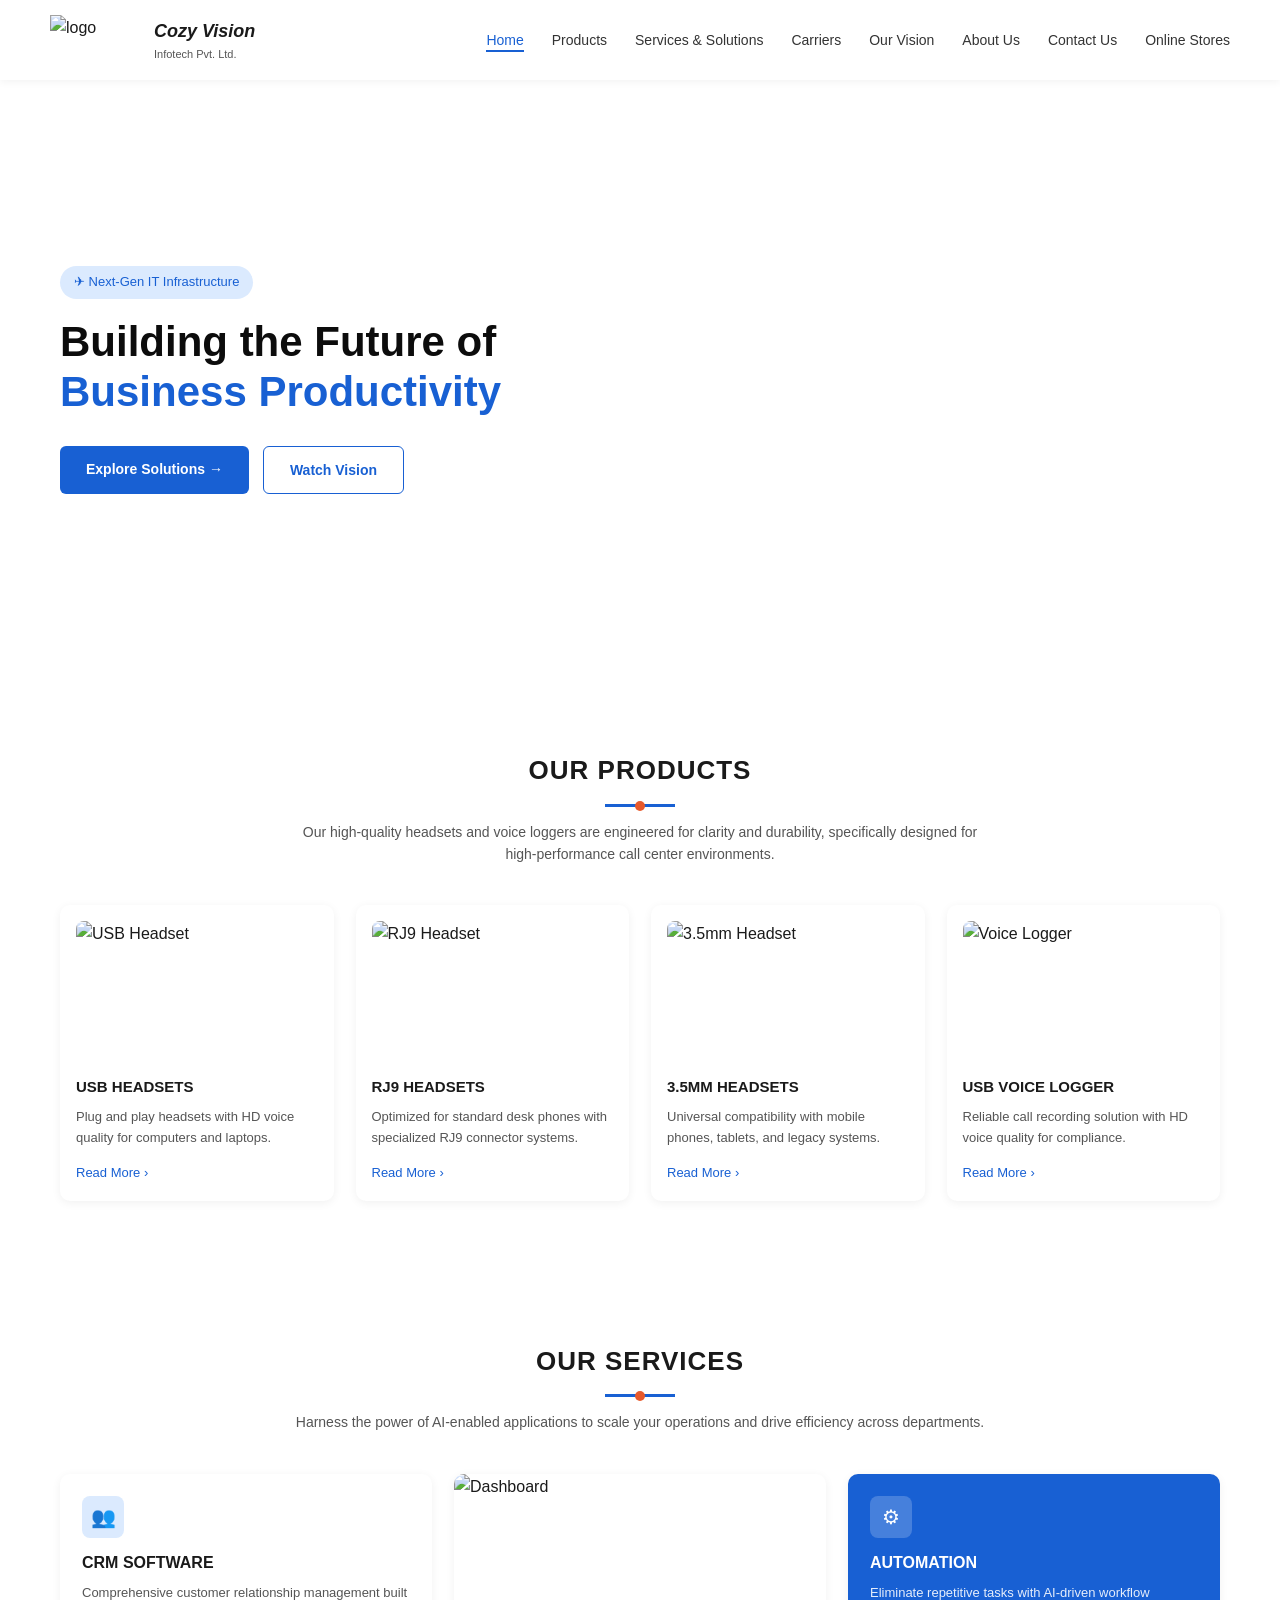
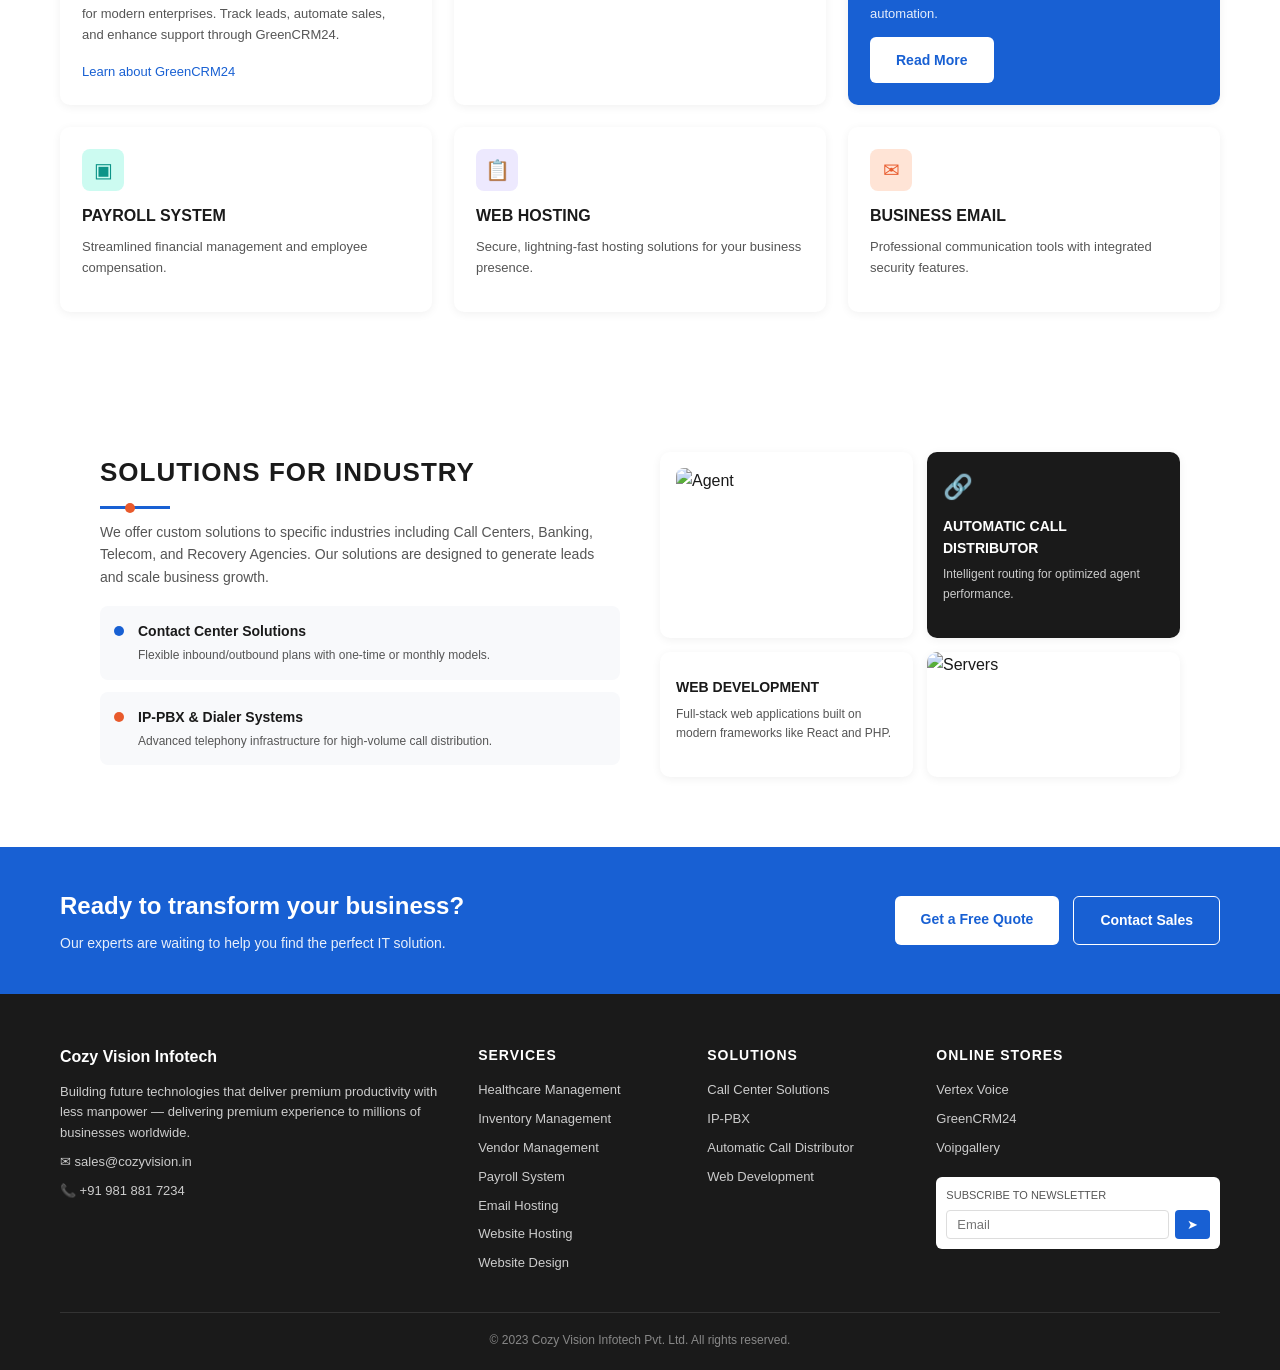
==== index.html @ 3359a0f8 "Initial commit" ====
<!DOCTYPE html>
<html lang="en">
<head>
<meta charset="UTF-8" />
<meta name="viewport" content="width=device-width, initial-scale=1.0" />
<title>Cozy Vision Infotech Pvt. Ltd.</title>
<link rel="stylesheet" href="Cozy Vision.css" />
</head>
<body>

  <!-- ===== NAVBAR ===== -->
  <header class="navbar">
    <div class="logo">
      <span class="logo-icon"> <img src="https://dev-internal.greencrm24.com/ravi/CozyVision/image/Logo.png" alt="logo"></span>
      <div>
        <h1>Cozy Vision</h1>
        <p>Infotech Pvt. Ltd.</p>
      </div>
    </div>
    <nav>
      <ul>
        <li><a href="#" class="active">Home</a></li>
        <li><a href="#products">Products</a></li>
        <li><a href="#services">Services &amp; Solutions</a></li>
        <li><a href="#">Carriers</a></li>
        <li><a href="#">Our Vision</a></li>
        <li><a href="#">About Us</a></li>
        <li><a href="#">Contact Us</a></li>
        <li><a href="#">Online Stores</a></li>
      </ul>
    </nav>
  </header>

  <!-- ===== HERO ===== -->
  <section class="hero">
    <div class="hero-overlay"></div>
    <div class="hero-content">
      <span class="badge">✈ Next-Gen IT Infrastructure</span>
      <h2>Building the Future of <br><span class="highlight">Business Productivity</span></h2>
      <div class="hero-buttons">
        <a href="#" class="btn btn-primary">Explore Solutions →</a>
        <a href="#" class="btn btn-secondary">Watch Vision</a>
      </div>
    </div>
  </section>

  <!-- ===== PRODUCTS ===== -->
  <section class="section" id="products">
    <h3 class="section-title">OUR PRODUCTS </h3>
    <div class="divider"></div>
    <p class="section-desc">
      Our high-quality headsets and voice loggers are engineered for clarity and durability,
      specifically designed for high-performance call center environments.
    </p>

    <div class="card-grid">
      <div class="card">
        <img src="https://dev-internal.greencrm24.com/ravi/CozyVision/image/Headsets.png" alt="USB Headset">
        <h4>USB HEADSETS</h4>
        <p>Plug and play headsets with HD voice quality for computers and laptops.</p>
        <a href="#" class="read-more">Read More ›</a>
      </div>
      <div class="card">
        <img src="https://dev-internal.greencrm24.com/ravi/CozyVision/image/RJ9 Headsets.png" alt="RJ9 Headset">
        <h4>RJ9 HEADSETS</h4>
        <p>Optimized for standard desk phones with specialized RJ9 connector systems.</p>
        <a href="#" class="read-more">Read More ›</a>
      </div>
      <div class="card">
        <img src="https://dev-internal.greencrm24.com/ravi/CozyVision/image/3.5MM Headsets.png" alt="3.5mm Headset">
        <h4>3.5MM HEADSETS</h4>
        <p>Universal compatibility with mobile phones, tablets, and legacy systems.</p>
        <a href="#" class="read-more">Read More ›</a>
      </div>
      <div class="card">
        <img src="https://dev-internal.greencrm24.com/ravi/CozyVision/image/USB Logger.png" alt="Voice Logger">
        <h4>USB VOICE LOGGER</h4>
        <p>Reliable call recording solution with HD voice quality for compliance.</p>
        <a href="#" class="read-more">Read More ›</a>
      </div>
    </div>
  </section>

  <!-- ===== SERVICES ===== -->
  <section class="section" id="services">
    <h3 class="section-title">OUR SERVICES</h3>
    <div class="divider"></div>
    <p class="section-desc">
      Harness the power of AI-enabled applications to scale your operations and drive
      efficiency across departments.
    </p>

    <div class="services-grid">
      <div class="service-card">
        <div class="service-icon blue">👥</div>
        <h4>CRM SOFTWARE</h4>
        <p>Comprehensive customer relationship management built for modern enterprises. Track leads, automate sales, and enhance support through GreenCRM24.</p>
        <a href="#" class="read-more">Learn about GreenCRM24</a>
      </div>

      <div class="service-card image-card">
        <img src="https://dev-internal.greencrm24.com/ravi/CozyVision/image/Vision Analytics Hub.png" width="500px" alt="Dashboard">
      </div>

      <div class="service-card dark">
        <div class="service-icon white">⚙</div>
        <h4>AUTOMATION</h4>
        <p>Eliminate repetitive tasks with AI-driven workflow automation.</p>
        <a href="#" class="btn btn-light">Read More</a>
      </div>

      <div class="service-card">
        <div class="service-icon teal">▣</div>
        <h4>PAYROLL SYSTEM</h4>
        <p>Streamlined financial management and employee compensation.</p>
      </div>

      <div class="service-card">
        <div class="service-icon purple">📋</div>
        <h4>WEB HOSTING</h4>
        <p>Secure, lightning-fast hosting solutions for your business presence.</p>
      </div>

      <div class="service-card">
        <div class="service-icon orange">✉</div>
        <h4>BUSINESS EMAIL</h4>
        <p>Professional communication tools with integrated security features.</p>
      </div>
    </div>
  </section>

  <!-- ===== SOLUTIONS ===== -->
  <section class="section solutions">
    <div class="solutions-left">
      <h3 class="section-title left">SOLUTIONS FOR INDUSTRY</h3>
      <div class="divider left"></div>
      <p>
        We offer custom solutions to specific industries including Call Centers, Banking, Telecom, and Recovery Agencies.
        Our solutions are designed to generate leads and scale business growth.
      </p>
      <div class="solution-item">
        <span class="dot blue"></span>
        <div>
          <h5>Contact Center Solutions</h5>
          <p>Flexible inbound/outbound plans with one-time or monthly models.</p>
        </div>
      </div>
      <div class="solution-item">
        <span class="dot orange"></span>
        <div>
          <h5>IP-PBX &amp; Dialer Systems</h5>
          <p>Advanced telephony infrastructure for high-volume call distribution.</p>
        </div>
      </div>
    </div>

    <div class="solutions-right">
      <div class="solution-card">
        <img src="https://dev-internal.greencrm24.com/ravi/CozyVision/image/Agent.png" alt="Agent">
      </div>
      <div class="solution-card dark-card">
        <div class="icon">🔗</div>
        <h5>AUTOMATIC CALL DISTRIBUTOR</h5>
        <p>Intelligent routing for optimized agent performance.</p>
      </div>
      <div class="solution-card">
        <h5>WEB DEVELOPMENT</h5>
        <p>Full-stack web applications built on modern frameworks like React and PHP.</p>
      </div>
      <div class="solution-card image-only">
        <img src="https://dev-internal.greencrm24.com/ravi/CozyVision/image/Server.png " alt="Servers">
      </div>
    </div>
  </section>

  <!-- ===== CTA ===== -->
  <section class="cta">
    <div>
      <h3>Ready to transform your business?</h3>
      <p>Our experts are waiting to help you find the perfect IT solution.</p>
    </div>
    <div class="cta-buttons">
      <a href="#" class="btn btn-light">Get a Free Quote</a>
      <a href="#" class="btn btn-outline">Contact Sales</a>
    </div>
  </section>

  <!-- ===== FOOTER ===== -->
  <footer>
    <div class="footer-grid">
      <div>
        <h4>Cozy Vision Infotech</h4>
        <p>Building future technologies that deliver premium productivity with less manpower — delivering premium experience to millions of businesses worldwide.</p>
        <p>✉ sales@cozyvision.in</p>
        <p>📞 +91 981 881 7234 </p>
      </div>
      <div>
        <h5>SERVICES</h5>
        <ul>
          <li><a href="#">Healthcare Management</a></li>
          <li><a href="#">Inventory Management</a></li>
          <li><a href="#">Vendor Management</a></li>
          <li><a href="#">Payroll System</a></li>
          <li><a href="#">Email Hosting</a></li>
          <li><a href="#">Website Hosting</a></li>
          <li><a href="#">Website Design</a></li>
        </ul>
      </div>
      <div>
        <h5>SOLUTIONS</h5>
        <ul>
          <li><a href="#">Call Center Solutions</a></li>
          <li><a href="#">IP-PBX</a></li>
          <li><a href="#">Automatic Call Distributor</a></li>
          <li><a href="#">Web Development</a></li>
        </ul>
      </div>
      <div>
        <h5>ONLINE STORES</h5>
        <ul>
          <li><a href="#">Vertex Voice</a></li>
          <li><a href="#">GreenCRM24</a></li>
          <li><a href="#">Voipgallery</a></li>
        </ul>
        <div class="newsletter">
          <p>SUBSCRIBE TO NEWSLETTER</p>
          <form>
            <input type="email" placeholder="Email">
            <button type="submit">➤</button>
          </form>
        </div>
      </div>
    </div>
    <div class="footer-bottom">
      © 2023 Cozy Vision Infotech Pvt. Ltd. All rights reserved.
    </div>
  </footer>

</body>
</html>
---- Cozy Vision.css ----
/* ===== RESET ===== */
* { margin: 0; padding: 0; box-sizing: border-box; font-family: 'Poppins', sans-serif; }
body { background: #fff; color: #1a1a1a; line-height: 1.6; }
a { text-decoration: none; color: inherit; transition: all .3s ease; }
ul { list-style: none; }
img { max-width: 100%; display: block; }

/* ===== NAVBAR ===== */
.navbar {
  display: flex; justify-content: space-between; align-items: center;
  padding: 15px 50px; background: #fff;
  box-shadow: 0 2px 8px rgba(0,0,0,0.05); position: sticky; top: 0; z-index: 100;
}
.logo { display: flex; align-items: center; gap: 4px; }
.logo-icon {margin-left: 0px; width: 100px; height: 50px;}
.logo h1 { font-size: 18px; font-style: italic; color: #1a1a1a; }
.logo p { font-size: 11px; color: #555; }
.navbar nav ul { display: flex; gap: 28px; }
.navbar nav a { font-size: 14px; color: #333; font-weight: 500; position: relative; }
.navbar nav a.active, .navbar nav a:hover { color: #1860d3; }
.navbar nav a::after {
  content: ''; position: absolute; left: 0; bottom: -4px; width: 0; height: 2px;
  background: #1860d3; transition: width .3s ease;
}
.navbar nav a:hover::after, .navbar nav a.active::after { width: 100%; }

/* ===== HERO ===== */
/* ===== HERO ===== */
.hero {
  position: relative;
  height: 600px;
  background-image: url('https://dev-external.greencrm24.com/ravi/CozyVision/image/hero-image.png');
  background-position: center;
  background-size: cover;
  background-repeat: no-repeat;
  display: flex;
  align-items: center;
  padding: 0 60px;
}
.hero-overlay {
  position: absolute; inset: 0;
  background: linear-gradient(90deg, 0%, rgba(255,255,255,0.2) 70%);
}
.hero-content { position: relative; z-index: 2; max-width: 600px; }
.badge {
  display: inline-block; background: #dbeafe; color: #1860d3;
  padding: 6px 14px; border-radius: 20px; font-size: 13px; font-weight: 500; margin-bottom: 18px;
}
.hero h2 { font-size: 42px; font-weight: 700; line-height: 1.2; color: #0c0c0c; }
.highlight { color: #1860d3; }
.hero-buttons { margin-top: 28px; display: flex; gap: 14px; }

/* ===== BUTTONS ===== */
.btn {
  padding: 12px 26px; border-radius: 6px; font-weight: 600; font-size: 14px;
  display: inline-block; cursor: pointer; transition: all .3s ease; border: none;
}
.btn-primary { background: #1860d3; color: #fff; }
.btn-primary:hover { background: #0e4ba8; transform: translateY(-2px); box-shadow: 0 6px 16px rgba(24,96,211,.35); }
.btn-secondary { background: #fff; color: #1860d3; border: 1px solid #1860d3; }
.btn-secondary:hover { background: #1860d3; color: #fff; }
.btn-light { background: #fff; color: #1860d3; }
.btn-light:hover { background: #f1f5ff; transform: translateY(-2px); }
.btn-outline { background: transparent; color: #fff; border: 1px solid #fff; }
.btn-outline:hover { background: #fff; color: #1860d3; }

/* ===== SECTION ===== */
.section { padding: 70px 60px; text-align: center; }
.section-title { font-size: 26px; font-weight: 600; letter-spacing: 1px; color: #1a1a1a; }
.section-title.left { text-align: left; }
.divider {
  width: 70px; height: 3px; background: #1860d3; margin: 12px auto;
  position: relative;
}
.divider.left { margin: 12px 0; }
.divider::after {
  content: ''; position: absolute; width: 10px; height: 10px; background: #e85a2c;
  border-radius: 50%; top: -3px; left: 50%; transform: translateX(-50%);
}
.divider.left::after { left: 30px; }
.section-desc { max-width: 700px; margin: 14px auto 40px; color: #555; font-size: 14px; }

/* ===== PRODUCT CARDS ===== */
.card-grid {
  display: grid; grid-template-columns: repeat(4, 1fr); gap: 22px;
  max-width: 1200px; margin: 0 auto;
}
.card {
  background: #fff; border-radius: 10px; padding: 16px; text-align: left;
  box-shadow: 0 2px 10px rgba(0,0,0,0.06); transition: all .3s ease;
}
.card:hover { transform: translateY(-6px); box-shadow: 24px 24px 24px rgba(0,0,0,0.20); }
.card img { width: 100%; height: 140px; object-fit: cover; border-radius: 8px; margin-bottom: 14px; }
.card h4 { font-size: 15px; margin-bottom: 8px; }
.card p { font-size: 13px; color: #555; margin-bottom: 10px; }
.read-more { color: #1860d3; font-weight: 500; font-size: 13px; }
.read-more:hover { color: #e85a2c; }

/* ===== SERVICES ===== */
.services-grid {
  display: grid; grid-template-columns: repeat(3, 1fr); gap: 22px;
  max-width: 1200px; margin: 0 auto; text-align: left;
}
.service-card {
  background: #fff; border-radius: 10px; padding: 22px;
  box-shadow: 0 2px 10px rgba(0,0,0,0.06); transition: all .3s ease;
}
.service-card:hover { transform: translateY(-5px); box-shadow: 0 10px 22px rgba(0,0,0,0.12); }
.service-card h4 { margin: 12px 0 8px; font-size: 16px; }
.service-card p { font-size: 13px; color: #555; margin-bottom: 12px; }
.service-card.dark { background: #1860d3; color: #fff; }
.service-card.dark p { color: #e5edfb; }
.service-card.image-card { padding: 0; overflow: hidden; }
.service-card.image-card img { width: 100%; height: 100%; object-fit: cover; }
.service-icon {
  width: 42px; height: 42px; border-radius: 8px; display: flex;
  align-items: center; justify-content: center; font-size: 20px; color: #1860d3;
}
.service-icon.blue { background: #dbeafe; }
.service-icon.teal { background: #ccfbf1; color: #0d9488; }
.service-icon.purple { background: #ede9fe; color: #7c3aed; }
.service-icon.orange { background: #ffe4d6; color: #e85a2c; }
.service-icon.white { background: rgba(255,255,255,0.2); color: #fff; }

/* ===== SOLUTIONS ===== */
.solutions {
  display: grid; grid-template-columns: 1fr 1fr; gap: 40px;
  text-align: left; max-width: 1200px; margin: 0 auto;
}
.solutions p { color: #555; font-size: 14px; margin-bottom: 18px; }
.solution-item {
  display: flex; gap: 14px; padding: 14px; background: #f8f9fb;
  border-radius: 8px; margin-bottom: 12px; transition: all .3s ease;
}
.solution-item:hover { background: #eef3fc; transform: translateX(5px); }
.solution-item h5 { font-size: 14px; margin-bottom: 4px; }
.solution-item p { font-size: 12px; margin: 0; }
.dot { width: 10px; height: 10px; border-radius: 50%; margin-top: 6px; flex-shrink: 0; }
.dot.blue { background: #1860d3; }
.dot.orange { background: #e85a2c; }

.solutions-right {
  display: grid; grid-template-columns: 1fr 1fr; gap: 14px;
}
.solution-card {
  background: #fff; border-radius: 10px; padding: 16px;
  box-shadow: 0 2px 10px rgba(0,0,0,0.06); transition: all .3s ease;
}
.solution-card:hover { transform: translateY(-4px); box-shadow: 0 10px 20px rgba(0,0,0,0.12); }
.solution-card img { width: 100%; height: 130px; object-fit: cover; border-radius: 8px; }
.solution-card.image-only { padding: 0; overflow: hidden; }
.solution-card.image-only img { height: 100%; }
.solution-card.dark-card { background: #1a1a1a; color: #fff; }
.solution-card.dark-card p { color: #ccc; font-size: 12px; }
.solution-card h5 { font-size: 14px; margin: 8px 0 6px; }
.solution-card p { font-size: 12px; color: #555; }
.solution-card .icon { font-size: 24px; margin-bottom: 8px; }

/* ===== CTA ===== */
.cta {
  background: #1860d3; color: #fff; padding: 40px 60px;
  display: flex; justify-content: space-between; align-items: center; flex-wrap: wrap; gap: 20px;
}
.cta h3 { font-size: 24px; margin-bottom: 6px; }
.cta p { font-size: 14px; opacity: 0.9; }
.cta-buttons { display: flex; gap: 14px; }

/* ===== FOOTER ===== */
footer { background: #1a1a1a; color: #ccc; padding: 50px 60px 20px; }
.footer-grid {
  display: grid; grid-template-columns: 2fr 1fr 1fr 1.5fr; gap: 40px;
}
.footer-grid h4 { color: #fff; margin-bottom: 12px; }
.footer-grid h5 { color: #fff; margin-bottom: 14px; font-size: 14px; letter-spacing: 1px; }
.footer-grid p { font-size: 13px; margin-bottom: 8px; }
.footer-grid ul li { margin-bottom: 8px; font-size: 13px; }
.footer-grid ul li a:hover { color: #1860d3; padding-left: 4px; }
.newsletter { margin-top: 18px; background: #fff; padding: 10px; border-radius: 6px; }
.newsletter p { font-size: 11px; color: #555; margin-bottom: 6px; }
.newsletter form { display: flex; gap: 6px; }
.newsletter input {
  flex: 1; border: 1px solid #ddd; border-radius: 4px; padding: 6px 10px; font-size: 13px; outline: none;
}
.newsletter button {
  background: #1860d3; color: #fff; border: none; padding: 6px 12px;
  border-radius: 4px; cursor: pointer; transition: all .3s ease;
}
.newsletter button:hover { background: #0e4ba8; }
.footer-bottom {
  text-align: center; border-top: 1px solid #333; margin-top: 30px;
  padding-top: 18px; font-size: 12px; color: #888;
}

/* ===== RESPONSIVE ===== */
@media (max-width: 992px) {
  .card-grid { grid-template-columns: repeat(2, 1fr); }
  .services-grid { grid-template-columns: repeat(2, 1fr); }
  .solutions { grid-template-columns: 1fr; }
  .footer-grid { grid-template-columns: 1fr 1fr; }
  .navbar { flex-direction: column; gap: 14px; }
  .navbar nav ul { flex-wrap: wrap; justify-content: center; gap: 16px; }
}
@media (max-width: 600px) {
  .card-grid, .services-grid, .footer-grid { grid-template-columns: 1fr; }
  .hero h2 { font-size: 28px; }
  .section { padding: 50px 20px; }
  .navbar, .cta, footer { padding-left: 20px; padding-right: 20px; }
}
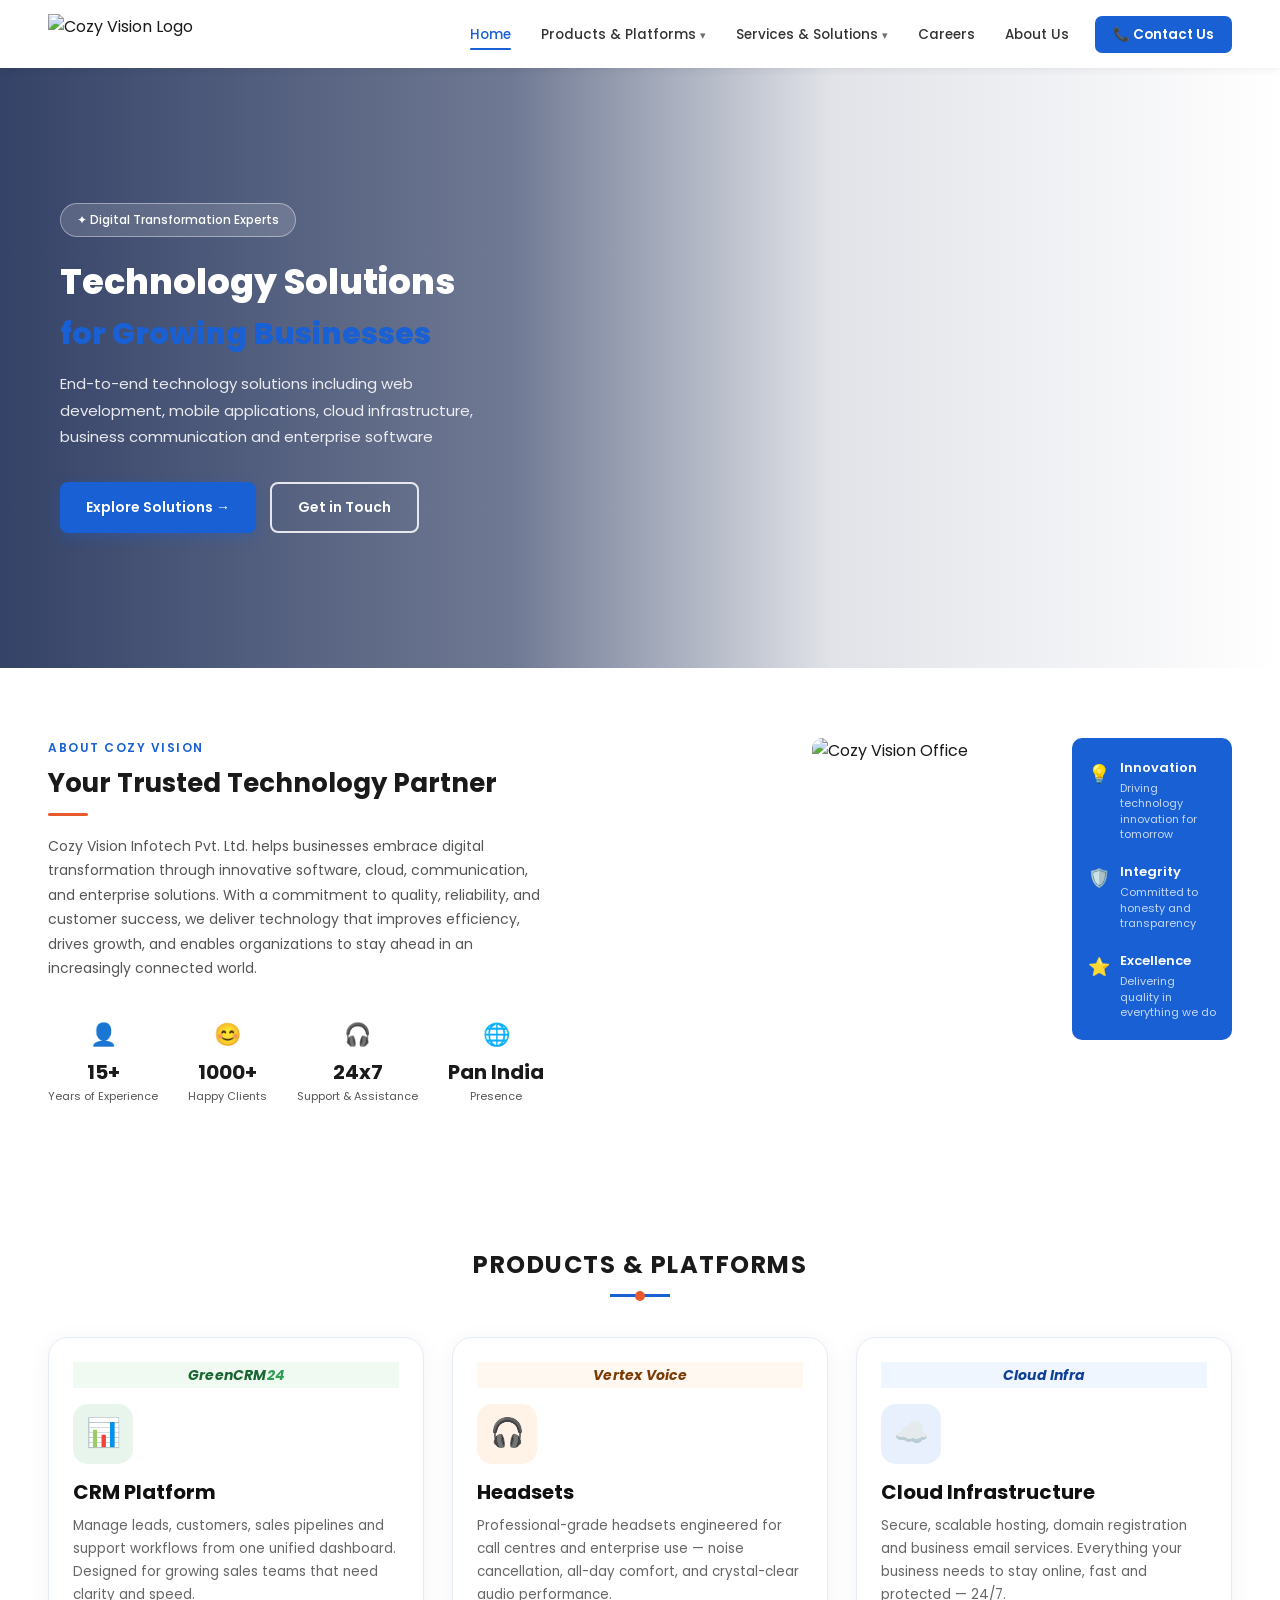
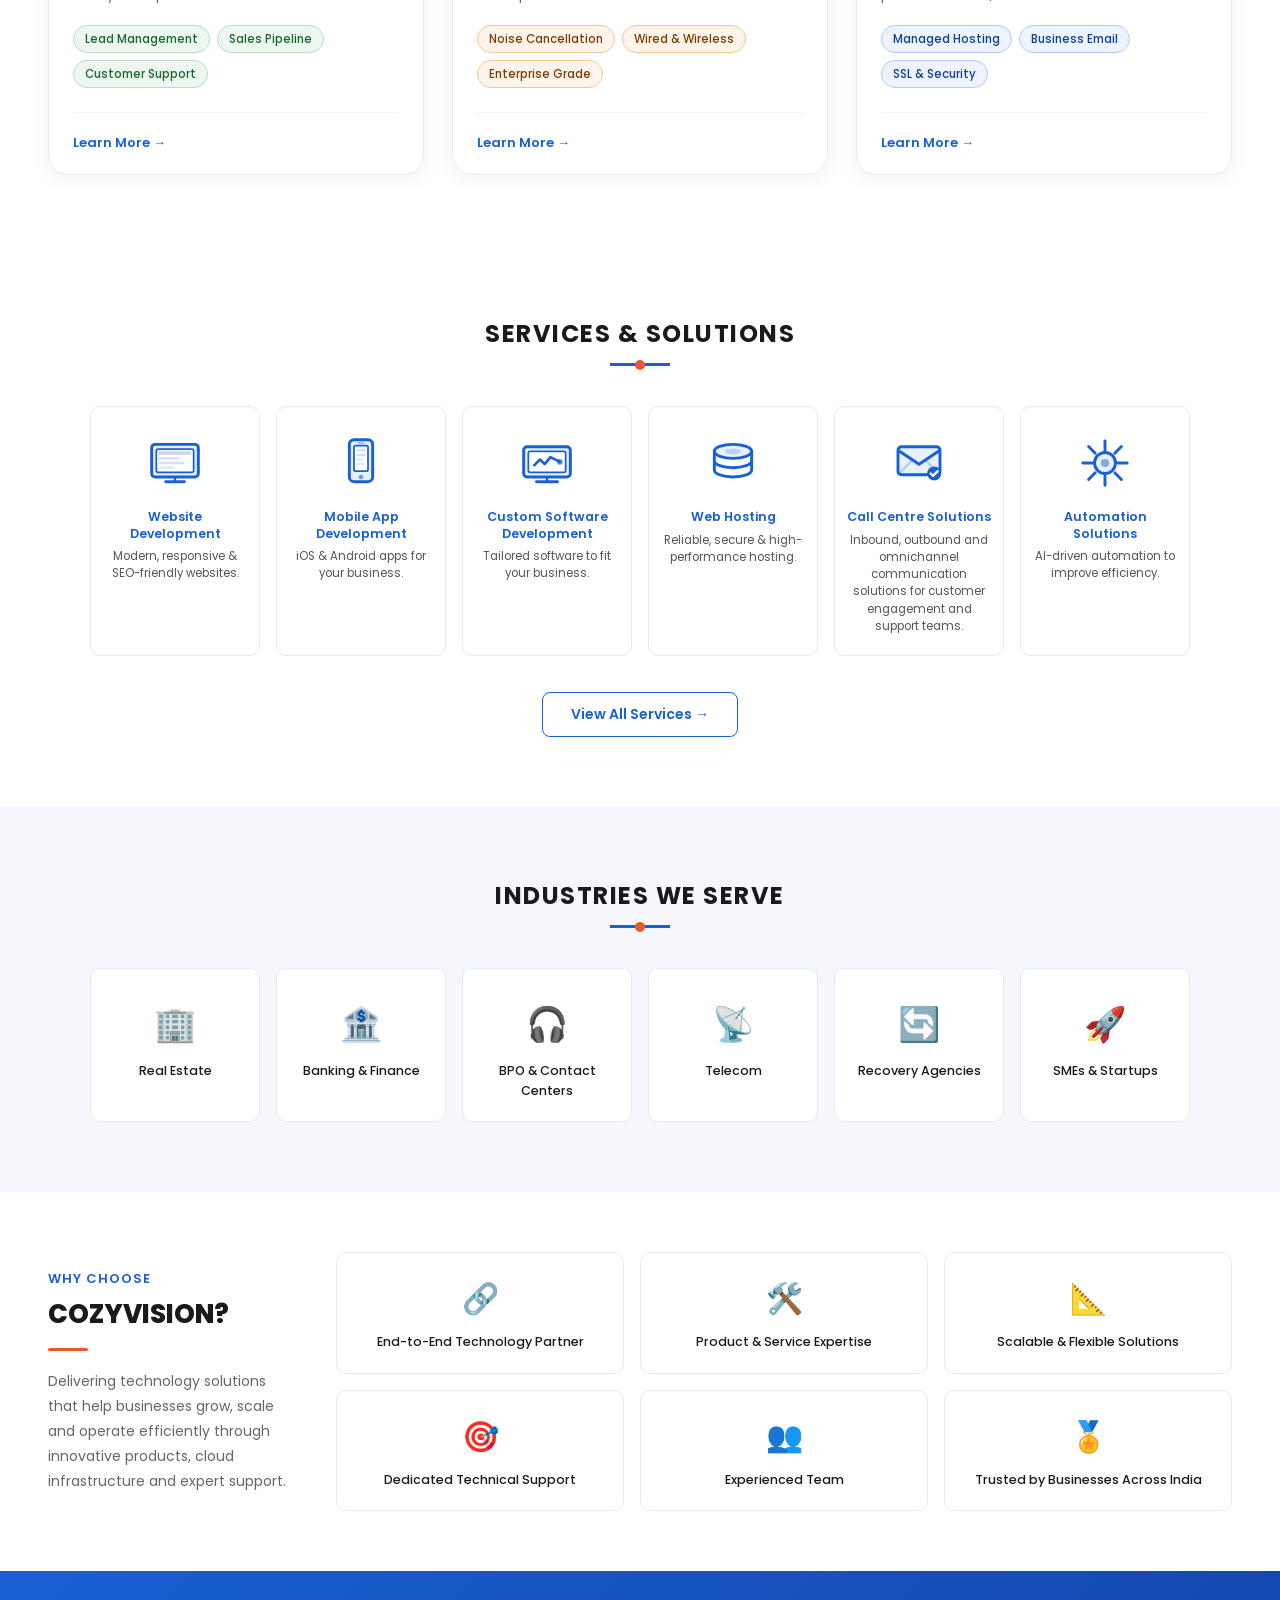
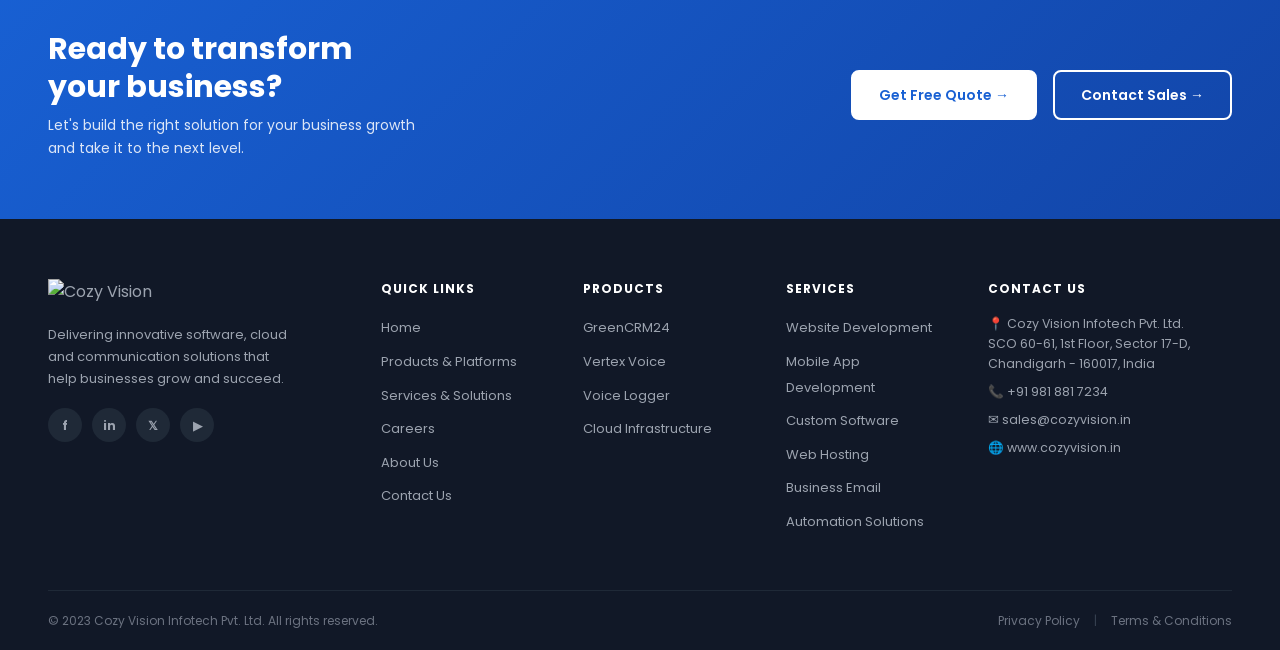
==== commit 54fc7cf1: "new changes" ====
--- a/index.html
+++ b/index.html
@@ -1,240 +1,459 @@
 <!DOCTYPE html>
 <html lang="en">
+
 <head>
-<meta charset="UTF-8" />
-<meta name="viewport" content="width=device-width, initial-scale=1.0" />
-<title>Cozy Vision Infotech Pvt. Ltd.</title>
-<link rel="stylesheet" href="Cozy Vision.css" />
+  <meta charset="UTF-8" />
+  <meta name="viewport" content="width=device-width, initial-scale=1.0" />
+  <title>Cozy Vision Infotech Pvt. Ltd.</title>
+  <link rel="preconnect" href="https://fonts.googleapis.com">
+  <link rel="preconnect" href="https://fonts.gstatic.com" crossorigin>
+  <link href="https://fonts.googleapis.com/css2?family=Poppins:wght@400;500;600;700;800&display=swap" rel="stylesheet">
+  <link rel="stylesheet" href="style.css" />
 </head>
+
 <body>
 
   <!-- ===== NAVBAR ===== -->
   <header class="navbar">
+    <input type="checkbox" id="nav-toggle" class="nav-toggle" />
     <div class="logo">
-      <span class="logo-icon"> <img src="https://dev-internal.greencrm24.com/ravi/CozyVision/image/Logo.png" alt="logo"></span>
-      <div>
-        <h1>Cozy Vision</h1>
-        <p>Infotech Pvt. Ltd.</p>
-      </div>
-    </div>
-    <nav>
+      <a href="index.html">
+        <img src="https://dev-external.greencrm24.com/ravi/CozyVision/image/cozy_logo.webp" alt="Cozy Vision Logo">
+      </a>
+    </div>
+    <label for="nav-toggle" class="hamburger" aria-label="Toggle menu">
+      <span></span><span></span><span></span>
+    </label>
+    <nav class="nav-menu">
+      <label for="nav-toggle" class="close-menu">&times;</label>
       <ul>
-        <li><a href="#" class="active">Home</a></li>
-        <li><a href="#products">Products</a></li>
-        <li><a href="#services">Services &amp; Solutions</a></li>
-        <li><a href="#">Carriers</a></li>
-        <li><a href="#">Our Vision</a></li>
-        <li><a href="#">About Us</a></li>
-        <li><a href="#">Contact Us</a></li>
-        <li><a href="#">Online Stores</a></li>
+        <li><a href="index.html" class="active">Home</a></li>
+        <li><a href="Product.html">Products &amp; Platforms <span class="nav-arrow">▾</span></a></li>
+        <li><a href="services.html">Services &amp; Solutions <span class="nav-arrow">▾</span></a></li>
+        <li><a href="Career.html">Careers</a></li>
+        <li><a href="Aboutus.html">About Us</a></li>
+        <li><a href="contact.html" class="nav-contact-btn">📞 Contact Us</a></li>
       </ul>
     </nav>
   </header>
 
   <!-- ===== HERO ===== -->
   <section class="hero">
-    <div class="hero-overlay"></div>
     <div class="hero-content">
-      <span class="badge">✈ Next-Gen IT Infrastructure</span>
-      <h2>Building the Future of <br><span class="highlight">Business Productivity</span></h2>
+      <div class="badge">✦ Digital Transformation Experts</div>
+      <h1>
+        <span class="ravi">Technology Solutions</span><br>
+        <span class="highlight">for Growing Businesses</span>
+      </h1>
+      <p class="hero-desc">End-to-end technology solutions including web development, mobile applications, cloud
+        infrastructure, business communication and enterprise software</p>
       <div class="hero-buttons">
         <a href="#" class="btn btn-primary">Explore Solutions →</a>
-        <a href="#" class="btn btn-secondary">Watch Vision</a>
-      </div>
-    </div>
-  </section>
-
-  <!-- ===== PRODUCTS ===== -->
+        <a href="contact.html" class="btn btn-watch">Get in Touch</a>
+      </div>
+    </div>
+  </section>
+
+  <!-- ===== ABOUT ===== -->
+  <section class="about-section">
+    <div class="about-left">
+      <p class="about-eyebrow">ABOUT COZY VISION</p>
+      <h2 class="about-heading">Your Trusted Technology Partner</h2>
+      <div class="about-divider"></div>
+      <p class="about-desc">Cozy Vision Infotech Pvt. Ltd. helps businesses embrace digital transformation through
+        innovative software, cloud, communication, and enterprise solutions. With a commitment to quality, reliability,
+        and customer success, we deliver technology that improves efficiency, drives growth, and enables organizations
+        to stay ahead in an increasingly connected world.</p>
+      <div class="stats-row">
+        <div class="stat-item">
+          <div class="stat-icon">👤</div>
+          <div class="stat-num">15+</div>
+          <div class="stat-label">Years of Experience</div>
+        </div>
+        <div class="stat-item">
+          <div class="stat-icon">😊</div>
+          <div class="stat-num">1000+</div>
+          <div class="stat-label">Happy Clients</div>
+        </div>
+        <div class="stat-item">
+          <div class="stat-icon">🎧</div>
+          <div class="stat-num">24x7</div>
+          <div class="stat-label">Support &amp; Assistance</div>
+        </div>
+        <div class="stat-item">
+          <div class="stat-icon">🌐</div>
+          <div class="stat-num">Pan India</div>
+          <div class="stat-label">Presence</div>
+        </div>
+      </div>
+    </div>
+    <div class="about-right">
+      <div class="about-img-wrap">
+        <img src="https://dev-external.greencrm24.com/ravi/CozyVision/image/Indexabout.png" alt="Cozy Vision Office">
+      </div>
+      <div class="about-values">
+        <div class="value-item">
+          <div class="value-icon">💡</div>
+          <div>
+            <h5>Innovation</h5>
+            <p>Driving technology innovation for tomorrow</p>
+          </div>
+        </div>
+        <div class="value-item">
+          <div class="value-icon">🛡️</div>
+          <div>
+            <h5>Integrity</h5>
+            <p>Committed to honesty and transparency</p>
+          </div>
+        </div>
+        <div class="value-item">
+          <div class="value-icon">⭐</div>
+          <div>
+            <h5>Excellence</h5>
+            <p>Delivering quality in everything we do</p>
+          </div>
+        </div>
+      </div>
+    </div>
+  </section>
+
+  <!-- ===== PRODUCTS & PLATFORMS ===== -->
   <section class="section" id="products">
-    <h3 class="section-title">OUR PRODUCTS </h3>
+    <h2 class="section-title">PRODUCTS &amp; PLATFORMS</h2>
     <div class="divider"></div>
-    <p class="section-desc">
-      Our high-quality headsets and voice loggers are engineered for clarity and durability,
-      specifically designed for high-performance call center environments.
-    </p>
-
-    <div class="card-grid">
-      <div class="card">
-        <img src="https://dev-internal.greencrm24.com/ravi/CozyVision/image/Headsets.png" alt="USB Headset">
-        <h4>USB HEADSETS</h4>
-        <p>Plug and play headsets with HD voice quality for computers and laptops.</p>
-        <a href="#" class="read-more">Read More ›</a>
-      </div>
-      <div class="card">
-        <img src="https://dev-internal.greencrm24.com/ravi/CozyVision/image/RJ9 Headsets.png" alt="RJ9 Headset">
-        <h4>RJ9 HEADSETS</h4>
-        <p>Optimized for standard desk phones with specialized RJ9 connector systems.</p>
-        <a href="#" class="read-more">Read More ›</a>
-      </div>
-      <div class="card">
-        <img src="https://dev-internal.greencrm24.com/ravi/CozyVision/image/3.5MM Headsets.png" alt="3.5mm Headset">
-        <h4>3.5MM HEADSETS</h4>
-        <p>Universal compatibility with mobile phones, tablets, and legacy systems.</p>
-        <a href="#" class="read-more">Read More ›</a>
-      </div>
-      <div class="card">
-        <img src="https://dev-internal.greencrm24.com/ravi/CozyVision/image/USB Logger.png" alt="Voice Logger">
-        <h4>USB VOICE LOGGER</h4>
-        <p>Reliable call recording solution with HD voice quality for compliance.</p>
-        <a href="#" class="read-more">Read More ›</a>
-      </div>
-    </div>
-  </section>
-
-  <!-- ===== SERVICES ===== -->
-  <section class="section" id="services">
-    <h3 class="section-title">OUR SERVICES</h3>
+    <div class="products-grid">
+
+      <!-- GreenCRM24 -->
+      <div class="product-card card-crm">
+        <div class="product-brand green-crm">
+          <span class="brand-dot"></span>
+          <span class="brand-name">Green<span>CRM</span><em>24</em></span>
+        </div>
+        <div class="product-icon-wrap">📊</div>
+        <h4>CRM Platform</h4>
+        <p>Manage leads, customers, sales pipelines and support workflows from one unified dashboard. Designed for
+          growing sales teams that need clarity and speed.</p>
+        <div class="product-tags">
+          <span class="product-tag">Lead Management</span>
+          <span class="product-tag">Sales Pipeline</span>
+          <span class="product-tag">Customer Support</span>
+        </div>
+        <div class="product-card-divider"></div>
+        <a href="#" class="learn-more">Learn More →</a>
+      </div>
+
+      <!-- Vertex Voice -->
+      <div class="product-card card-voice">
+        <div class="product-brand vertex-voice">
+          <span class="brand-dot"></span>
+          <span class="brand-name"><span>Vertex</span> Voice</span>
+        </div>
+        <div class="product-icon-wrap">🎧</div>
+        <h4>Headsets</h4>
+        <p>Professional-grade headsets engineered for call centres and enterprise use — noise cancellation, all-day
+          comfort, and crystal-clear audio performance.</p>
+        <div class="product-tags">
+          <span class="product-tag">Noise Cancellation</span>
+          <span class="product-tag">Wired &amp; Wireless</span>
+          <span class="product-tag">Enterprise Grade</span>
+        </div>
+        <div class="product-card-divider"></div>
+        <a href="#" class="learn-more">Learn More →</a>
+      </div>
+
+      <!-- Cloud Infra -->
+      <div class="product-card card-cloud">
+        <div class="product-brand cloud-infra">
+          <span class="brand-dot"></span>
+          <span class="brand-name"><span>Cloud</span> Infra</span>
+        </div>
+        <div class="product-icon-wrap">☁️</div>
+        <h4>Cloud Infrastructure</h4>
+        <p>Secure, scalable hosting, domain registration and business email services. Everything your business needs to
+          stay online, fast and protected — 24/7.</p>
+        <div class="product-tags">
+          <span class="product-tag">Managed Hosting</span>
+          <span class="product-tag">Business Email</span>
+          <span class="product-tag">SSL &amp; Security</span>
+        </div>
+        <div class="product-card-divider"></div>
+        <a href="#" class="learn-more">Learn More →</a>
+      </div>
+
+    </div>
+  </section>
+
+  <!-- ===== SERVICES & SOLUTIONS ===== -->
+  <section class="section services-section" id="services">
+    <h2 class="section-title">SERVICES &amp; SOLUTIONS</h2>
     <div class="divider"></div>
-    <p class="section-desc">
-      Harness the power of AI-enabled applications to scale your operations and drive
-      efficiency across departments.
-    </p>
-
-    <div class="services-grid">
-      <div class="service-card">
-        <div class="service-icon blue">👥</div>
-        <h4>CRM SOFTWARE</h4>
-        <p>Comprehensive customer relationship management built for modern enterprises. Track leads, automate sales, and enhance support through GreenCRM24.</p>
-        <a href="#" class="read-more">Learn about GreenCRM24</a>
-      </div>
-
-      <div class="service-card image-card">
-        <img src="https://dev-internal.greencrm24.com/ravi/CozyVision/image/Vision Analytics Hub.png" width="500px" alt="Dashboard">
-      </div>
-
-      <div class="service-card dark">
-        <div class="service-icon white">⚙</div>
-        <h4>AUTOMATION</h4>
-        <p>Eliminate repetitive tasks with AI-driven workflow automation.</p>
-        <a href="#" class="btn btn-light">Read More</a>
-      </div>
-
-      <div class="service-card">
-        <div class="service-icon teal">▣</div>
-        <h4>PAYROLL SYSTEM</h4>
-        <p>Streamlined financial management and employee compensation.</p>
-      </div>
-
-      <div class="service-card">
-        <div class="service-icon purple">📋</div>
-        <h4>WEB HOSTING</h4>
-        <p>Secure, lightning-fast hosting solutions for your business presence.</p>
-      </div>
-
-      <div class="service-card">
-        <div class="service-icon orange">✉</div>
-        <h4>BUSINESS EMAIL</h4>
-        <p>Professional communication tools with integrated security features.</p>
-      </div>
-    </div>
-  </section>
-
-  <!-- ===== SOLUTIONS ===== -->
-  <section class="section solutions">
-    <div class="solutions-left">
-      <h3 class="section-title left">SOLUTIONS FOR INDUSTRY</h3>
-      <div class="divider left"></div>
-      <p>
-        We offer custom solutions to specific industries including Call Centers, Banking, Telecom, and Recovery Agencies.
-        Our solutions are designed to generate leads and scale business growth.
+    <div class="services-icon-grid">
+
+      <div class="svc-item">
+        <div class="svc-icon">
+          <svg viewBox="0 0 48 48" fill="none" xmlns="http://www.w3.org/2000/svg">
+            <rect x="4" y="8" width="40" height="28" rx="3" stroke="#1860d3" stroke-width="2.5" fill="#e8f0fd" />
+            <rect x="8" y="12" width="32" height="20" rx="1.5" fill="#fff" stroke="#1860d3" stroke-width="1.5" />
+            <line x1="16" y1="40" x2="32" y2="40" stroke="#1860d3" stroke-width="2.5" stroke-linecap="round" />
+            <line x1="24" y1="36" x2="24" y2="40" stroke="#1860d3" stroke-width="2" />
+            <rect x="10" y="14" width="28" height="3" rx="1" fill="#1860d3" opacity="0.25" />
+            <rect x="10" y="19" width="18" height="2" rx="1" fill="#1860d3" opacity="0.2" />
+            <rect x="10" y="23" width="22" height="2" rx="1" fill="#1860d3" opacity="0.2" />
+            <rect x="10" y="27" width="14" height="2" rx="1" fill="#1860d3" opacity="0.15" />
+          </svg>
+        </div>
+        <h5>Website Development</h5>
+        <p>Modern, responsive &amp; SEO-friendly websites.</p>
+      </div>
+
+      <div class="svc-item">
+        <div class="svc-icon">
+          <svg viewBox="0 0 48 48" fill="none" xmlns="http://www.w3.org/2000/svg">
+            <rect x="14" y="4" width="20" height="36" rx="4" stroke="#1860d3" stroke-width="2.5" fill="#e8f0fd" />
+            <rect x="18" y="9" width="12" height="22" rx="1.5" fill="#fff" stroke="#1860d3" stroke-width="1.5" />
+            <circle cx="24" cy="36" r="2" fill="#1860d3" opacity="0.6" />
+            <rect x="21" y="6" width="6" height="1.5" rx="0.75" fill="#1860d3" opacity="0.35" />
+            <rect x="20" y="12" width="8" height="2" rx="1" fill="#1860d3" opacity="0.2" />
+            <rect x="20" y="16" width="8" height="2" rx="1" fill="#1860d3" opacity="0.2" />
+            <rect x="20" y="20" width="5" height="2" rx="1" fill="#1860d3" opacity="0.15" />
+            <rect x="20" y="24" width="7" height="2" rx="1" fill="#1860d3" opacity="0.15" />
+          </svg>
+        </div>
+        <h5>Mobile App Development</h5>
+        <p>iOS &amp; Android apps for your business.</p>
+      </div>
+
+      <div class="svc-item">
+        <div class="svc-icon">
+          <svg viewBox="0 0 48 48" fill="none" xmlns="http://www.w3.org/2000/svg">
+            <rect x="4" y="10" width="40" height="26" rx="3" stroke="#1860d3" stroke-width="2.5" fill="#e8f0fd" />
+            <rect x="8" y="14" width="32" height="18" rx="1.5" fill="#fff" stroke="#1860d3" stroke-width="1.5" />
+            <polyline points="13,26 18,21 22,25 27,19 35,23" stroke="#1860d3" stroke-width="2.2" stroke-linecap="round"
+              stroke-linejoin="round" fill="none" />
+            <circle cx="35" cy="23" r="2.5" fill="#1860d3" opacity="0.7" />
+            <line x1="15" y1="40" x2="33" y2="40" stroke="#1860d3" stroke-width="2.5" stroke-linecap="round" />
+            <line x1="24" y1="36" x2="24" y2="40" stroke="#1860d3" stroke-width="2" />
+          </svg>
+        </div>
+        <h5>Custom Software Development</h5>
+        <p>Tailored software to fit your business.</p>
+      </div>
+
+      <div class="svc-item">
+        <div class="svc-icon">
+          <svg viewBox="0 0 48 48" fill="none" xmlns="http://www.w3.org/2000/svg">
+            <ellipse cx="24" cy="14" rx="16" ry="6" stroke="#1860d3" stroke-width="2.5" fill="#e8f0fd" />
+            <path d="M8 14v8c0 3.314 7.163 6 16 6s16-2.686 16-6v-8" stroke="#1860d3" stroke-width="2.5" fill="none" />
+            <path d="M8 22v8c0 3.314 7.163 6 16 6s16-2.686 16-6v-8" stroke="#1860d3" stroke-width="2.5" fill="none" />
+            <ellipse cx="24" cy="14" rx="7" ry="2.5" fill="#1860d3" opacity="0.2" />
+          </svg>
+        </div>
+        <h5>Web Hosting</h5>
+        <p>Reliable, secure &amp; high-performance hosting.</p>
+      </div>
+
+      <div class="svc-item">
+        <div class="svc-icon">
+          <svg viewBox="0 0 48 48" fill="none" xmlns="http://www.w3.org/2000/svg">
+            <rect x="6" y="10" width="36" height="24" rx="3" stroke="#1860d3" stroke-width="2.5" fill="#e8f0fd" />
+            <polyline points="6,13 24,25 42,13" stroke="#1860d3" stroke-width="2.5" stroke-linejoin="round"
+              fill="none" />
+            <line x1="6" y1="34" x2="18" y2="22" stroke="#1860d3" stroke-width="1.5" opacity="0.3" />
+            <line x1="42" y1="34" x2="30" y2="22" stroke="#1860d3" stroke-width="1.5" opacity="0.3" />
+            <circle cx="37" cy="33" r="6" fill="#1860d3" />
+            <path d="M34 33l2 2 4-4" stroke="#fff" stroke-width="2" stroke-linecap="round" stroke-linejoin="round" />
+          </svg>
+        </div>
+        <h5>Call Centre Solutions</h5>
+        <p>Inbound, outbound and omnichannel communication solutions for customer engagement and support teams.</p>
+      </div>
+
+      <div class="svc-item">
+        <div class="svc-icon">
+          <svg viewBox="0 0 48 48" fill="none" xmlns="http://www.w3.org/2000/svg">
+            <circle cx="24" cy="24" r="9" stroke="#1860d3" stroke-width="2.5" fill="#e8f0fd" />
+            <circle cx="24" cy="24" r="3.5" fill="#1860d3" opacity="0.5" />
+            <line x1="24" y1="5" x2="24" y2="13" stroke="#1860d3" stroke-width="2.5" stroke-linecap="round" />
+            <line x1="24" y1="35" x2="24" y2="43" stroke="#1860d3" stroke-width="2.5" stroke-linecap="round" />
+            <line x1="5" y1="24" x2="13" y2="24" stroke="#1860d3" stroke-width="2.5" stroke-linecap="round" />
+            <line x1="35" y1="24" x2="43" y2="24" stroke="#1860d3" stroke-width="2.5" stroke-linecap="round" />
+            <line x1="9.93" y1="9.93" x2="15.61" y2="15.61" stroke="#1860d3" stroke-width="2.5"
+              stroke-linecap="round" />
+            <line x1="32.39" y1="32.39" x2="38.07" y2="38.07" stroke="#1860d3" stroke-width="2.5"
+              stroke-linecap="round" />
+            <line x1="38.07" y1="9.93" x2="32.39" y2="15.61" stroke="#1860d3" stroke-width="2.5"
+              stroke-linecap="round" />
+            <line x1="15.61" y1="32.39" x2="9.93" y2="38.07" stroke="#1860d3" stroke-width="2.5"
+              stroke-linecap="round" />
+          </svg>
+        </div>
+        <h5>Automation Solutions</h5>
+        <p>AI-driven automation to improve efficiency.</p>
+      </div>
+
+    </div>
+    <div style="text-align:center;margin-top:36px;">
+      <a href="services.html" class="btn btn-view-all">View All Services →</a>
+    </div>
+  </section>
+
+  <!-- ===== INDUSTRIES ===== -->
+  <section class="section industries-section">
+    <h2 class="section-title">INDUSTRIES WE SERVE</h2>
+    <div class="divider"></div>
+    <div class="industries-grid">
+      <div class="industry-item">
+        <div class="industry-icon">🏢</div>
+        <p>Real Estate</p>
+      </div>
+      <div class="industry-item">
+        <div class="industry-icon">🏦</div>
+        <p>Banking &amp; Finance</p>
+      </div>
+      <div class="industry-item">
+        <div class="industry-icon">🎧</div>
+        <p>BPO &amp; Contact Centers</p>
+      </div>
+      <div class="industry-item">
+        <div class="industry-icon">📡</div>
+        <p>Telecom</p>
+      </div>
+      <div class="industry-item">
+        <div class="industry-icon">🔄</div>
+        <p>Recovery Agencies</p>
+      </div>
+      <div class="industry-item">
+        <div class="industry-icon">🚀</div>
+        <p>SMEs &amp; Startups</p>
+      </div>
+    </div>
+  </section>
+
+  <!-- ===== WHY CHOOSE ===== -->
+
+  <section class="why-section">
+    <div class="why-left">
+      <p class="why-eyebrow">WHY CHOOSE</p>
+      <h2 class="why-heading">COZYVISION?</h2>
+      <div class="why-divider"></div>
+
+      <p class="why-text">
+        Delivering technology solutions that help businesses grow,
+        scale and operate efficiently through innovative products,
+        cloud infrastructure and expert support.
       </p>
-      <div class="solution-item">
-        <span class="dot blue"></span>
-        <div>
-          <h5>Contact Center Solutions</h5>
-          <p>Flexible inbound/outbound plans with one-time or monthly models.</p>
-        </div>
-      </div>
-      <div class="solution-item">
-        <span class="dot orange"></span>
-        <div>
-          <h5>IP-PBX &amp; Dialer Systems</h5>
-          <p>Advanced telephony infrastructure for high-volume call distribution.</p>
-        </div>
-      </div>
-    </div>
-
-    <div class="solutions-right">
-      <div class="solution-card">
-        <img src="https://dev-internal.greencrm24.com/ravi/CozyVision/image/Agent.png" alt="Agent">
-      </div>
-      <div class="solution-card dark-card">
-        <div class="icon">🔗</div>
-        <h5>AUTOMATIC CALL DISTRIBUTOR</h5>
-        <p>Intelligent routing for optimized agent performance.</p>
-      </div>
-      <div class="solution-card">
-        <h5>WEB DEVELOPMENT</h5>
-        <p>Full-stack web applications built on modern frameworks like React and PHP.</p>
-      </div>
-      <div class="solution-card image-only">
-        <img src="https://dev-internal.greencrm24.com/ravi/CozyVision/image/Server.png " alt="Servers">
+    </div>
+    <div class="why-grid">
+      <div class="why-item">
+        <div class="why-icon">🔗</div>
+        <p>End-to-End Technology Partner</p>
+      </div>
+      <div class="why-item">
+        <div class="why-icon">🛠️</div>
+        <p>Product &amp; Service Expertise</p>
+      </div>
+      <div class="why-item">
+        <div class="why-icon">📐</div>
+        <p>Scalable &amp; Flexible Solutions</p>
+      </div>
+      <div class="why-item">
+        <div class="why-icon">🎯</div>
+        <p>Dedicated Technical Support</p>
+      </div>
+      <div class="why-item">
+        <div class="why-icon">👥</div>
+        <p>Experienced Team</p>
+      </div>
+      <div class="why-item">
+        <div class="why-icon">🏅</div>
+        <p>Trusted by Businesses Across India</p>
       </div>
     </div>
   </section>
 
   <!-- ===== CTA ===== -->
   <section class="cta">
-    <div>
-      <h3>Ready to transform your business?</h3>
-      <p>Our experts are waiting to help you find the perfect IT solution.</p>
+    <div class="cta-text">
+      <h2>Ready to transform<br>your business?</h2>
+      <p>Let's build the right solution for your business growth and take it to the next level.</p>
     </div>
     <div class="cta-buttons">
-      <a href="#" class="btn btn-light">Get a Free Quote</a>
-      <a href="#" class="btn btn-outline">Contact Sales</a>
+      <a href="#" class="btn btn-cta-light">Get Free Quote →</a>
+      <a href="contact.html" class="btn btn-cta-outline">Contact Sales →</a>
     </div>
   </section>
 
   <!-- ===== FOOTER ===== -->
   <footer>
-    <div class="footer-grid">
-      <div>
-        <h4>Cozy Vision Infotech</h4>
-        <p>Building future technologies that deliver premium productivity with less manpower — delivering premium experience to millions of businesses worldwide.</p>
-        <p>✉ sales@cozyvision.in</p>
-        <p>📞 +91 981 881 7234 </p>
-      </div>
-      <div>
+    <div class="footer-top">
+      <div class="footer-brand">
+        <img src="https://dev-external.greencrm24.com/ravi/CozyVision/image/cozy_logo.webp" alt="Cozy Vision"
+          width="140" height="45">
+        <p>Delivering innovative software, cloud and communication solutions that help businesses grow and succeed.</p>
+        <div class="social-links">
+          <a href="#" aria-label="Facebook">f</a>
+          <a href="#" aria-label="LinkedIn">in</a>
+          <a href="#" aria-label="Twitter">𝕏</a>
+          <a href="#" aria-label="YouTube">▶</a>
+        </div>
+      </div>
+      <div class="footer-col">
+        <h5>QUICK LINKS</h5>
+        <ul>
+          <li><a href="index.html">Home</a></li>
+          <li><a href="Product.html">Products &amp; Platforms</a></li>
+          <li><a href="services.html">Services &amp; Solutions</a></li>
+          <li><a href="Career.html">Careers</a></li>
+          <li><a href="Aboutus.html">About Us</a></li>
+          <li><a href="contact.html">Contact Us</a></li>
+        </ul>
+      </div>
+      <div class="footer-col">
+        <h5>PRODUCTS</h5>
+        <ul>
+          <li><a href="#">GreenCRM24</a></li>
+          <li><a href="#">Vertex Voice</a></li>
+          <li><a href="#">Voice Logger</a></li>
+          <li><a href="#">Cloud Infrastructure</a></li>
+        </ul>
+      </div>
+      <div class="footer-col">
         <h5>SERVICES</h5>
         <ul>
-          <li><a href="#">Healthcare Management</a></li>
-          <li><a href="#">Inventory Management</a></li>
-          <li><a href="#">Vendor Management</a></li>
-          <li><a href="#">Payroll System</a></li>
-          <li><a href="#">Email Hosting</a></li>
-          <li><a href="#">Website Hosting</a></li>
-          <li><a href="#">Website Design</a></li>
+          <li><a href="#">Website Development</a></li>
+          <li><a href="#">Mobile App Development</a></li>
+          <li><a href="#">Custom Software</a></li>
+          <li><a href="#">Web Hosting</a></li>
+          <li><a href="#">Business Email</a></li>
+          <li><a href="#">Automation Solutions</a></li>
         </ul>
       </div>
-      <div>
-        <h5>SOLUTIONS</h5>
-        <ul>
-          <li><a href="#">Call Center Solutions</a></li>
-          <li><a href="#">IP-PBX</a></li>
-          <li><a href="#">Automatic Call Distributor</a></li>
-          <li><a href="#">Web Development</a></li>
-        </ul>
-      </div>
-      <div>
-        <h5>ONLINE STORES</h5>
-        <ul>
-          <li><a href="#">Vertex Voice</a></li>
-          <li><a href="#">GreenCRM24</a></li>
-          <li><a href="#">Voipgallery</a></li>
-        </ul>
-        <div class="newsletter">
-          <p>SUBSCRIBE TO NEWSLETTER</p>
-          <form>
-            <input type="email" placeholder="Email">
-            <button type="submit">➤</button>
-          </form>
-        </div>
+      <div class="footer-col footer-contact">
+        <h5>CONTACT US</h5>
+        <p>📍 Cozy Vision Infotech Pvt. Ltd.<br>SCO 60-61, 1st Floor, Sector 17-D,<br>Chandigarh - 160017, India</p>
+        <p>📞 +91 981 881 7234</p>
+        <p>✉ sales@cozyvision.in</p>
+        <p>🌐 www.cozyvision.in</p>
       </div>
     </div>
     <div class="footer-bottom">
-      © 2023 Cozy Vision Infotech Pvt. Ltd. All rights reserved.
+      <p>© 2023 Cozy Vision Infotech Pvt. Ltd. All rights reserved.</p>
+      <div class="footer-links">
+        <a href="#">Privacy Policy</a>
+        <span>|</span>
+        <a href="#">Terms &amp; Conditions</a>
+      </div>
     </div>
   </footer>
 
+  <script>
+    document.querySelectorAll('.nav-menu a').forEach(link => {
+      link.addEventListener('click', () => {
+        document.getElementById('nav-toggle').checked = false;
+      });
+    });
+  </script>
+
 </body>
-</html>
+
+</html>
--- a/style.css
+++ b/style.css
@@ -0,0 +1,1572 @@
+/* ===== RESET ===== */
+*,
+*::before,
+*::after {
+  margin: 0;
+  padding: 0;
+  box-sizing: border-box;
+}
+
+body {
+  font-family: 'Poppins', sans-serif;
+  background: #fff;
+  color: #1a1a1a;
+  line-height: 1.6;
+}
+
+a {
+  text-decoration: none;
+  color: inherit;
+  transition: all .3s ease;
+}
+
+ul {
+  list-style: none;
+}
+
+img {
+  max-width: 100%;
+  display: block;
+}
+
+/* ===== VARIABLES ===== */
+:root {
+  --blue: #1860d3;
+  --blue-dark: #0e4ba8;
+  --orange: #e85a2c;
+  --dark: #1a1a1a;
+  --gray: #555;
+  --light-bg: #f5f7fc;
+  --border: #e5ecf8;
+  --shadow: 0 2px 12px rgba(24, 96, 211, 0.08);
+  --radius: 10px;
+}
+
+.logo {
+  width: 350px;
+  height: 40px;
+}
+
+/* ===== NAVBAR ===== */
+.navbar {
+  display: flex;
+  align-items: center;
+  padding: 14px 48px;
+  background: #fff;
+  box-shadow: 0 2px 8px rgba(0, 0, 0, 0.06);
+  position: sticky;
+  top: 0;
+  z-index: 200;
+  gap: 20px;
+}
+
+.nav-toggle {
+  display: none;
+}
+
+.close-menu {
+  display: none;
+}
+
+.logo img {
+  height: 42px;
+  width: auto;
+}
+
+.nav-menu {
+  margin-left: auto;
+}
+
+.nav-menu ul {
+  display: flex;
+  align-items: center;
+  gap: 6px;
+}
+
+.nav-menu ul li a {
+  font-size: 13.5px;
+  color: #333;
+  font-weight: 500;
+  padding: 8px 12px;
+  border-radius: 6px;
+  position: relative;
+  transition: color .2s;
+}
+
+.nav-menu ul li a:hover,
+.nav-menu ul li a.active {
+  color: var(--blue);
+}
+
+.nav-menu ul li a.active::after {
+  content: '';
+  position: absolute;
+  left: 12px;
+  right: 12px;
+  bottom: 2px;
+  height: 2px;
+  background: var(--blue);
+  border-radius: 2px;
+}
+
+.nav-arrow {
+  font-size: 11px;
+  opacity: .7;
+}
+
+.nav-contact-btn {
+  background: var(--blue) !important;
+  color: #fff !important;
+  padding: 9px 18px !important;
+  border-radius: 7px !important;
+  font-weight: 600 !important;
+  margin-left: 8px;
+}
+
+.nav-contact-btn:hover {
+  background: var(--blue-dark) !important;
+}
+
+.hamburger {
+  display: none;
+  flex-direction: column;
+  justify-content: center;
+  gap: 5px;
+  width: 40px;
+  height: 40px;
+  cursor: pointer;
+  padding: 6px;
+  border-radius: 6px;
+  flex-shrink: 0;
+  transition: background .2s;
+  margin-left: auto;
+}
+
+.hamburger:hover {
+  background: #f0f4ff;
+}
+
+.hamburger span {
+  display: block;
+  width: 22px;
+  height: 2.5px;
+  background: var(--dark);
+  border-radius: 2px;
+  transition: all .35s cubic-bezier(.4, 0, .2, 1);
+  transform-origin: center;
+}
+
+.nav-toggle:checked~.hamburger span:nth-child(1) {
+  transform: translateY(7.5px) rotate(45deg);
+}
+
+.nav-toggle:checked~.hamburger span:nth-child(2) {
+  opacity: 0;
+  transform: scaleX(0);
+}
+
+.nav-toggle:checked~.hamburger span:nth-child(3) {
+  transform: translateY(-7.5px) rotate(-45deg);
+}
+
+/* ===== HERO ===== */
+.hero {
+  position: relative;
+  width: 100%;
+  min-height: 600px;
+  background-image: url('https://dev-external.greencrm24.com/ravi/CozyVision/image/Indexhero.png');
+  background-size: cover;
+  background-position: top center;
+  background-repeat: no-repeat;
+  display: flex;
+  align-items: center;
+  overflow: hidden;
+}
+
+.hero::before {
+  content: '';
+  position: absolute;
+  inset: 0;
+  background: linear-gradient(to right,
+      rgba(8, 25, 70, 0.82) 0%,
+      rgba(8, 25, 70, 0.58) 40%,
+      rgba(8, 25, 70, 0.12) 65%,
+      rgba(8, 25, 70, 0.00) 100%);
+  z-index: 1;
+}
+
+.hero-content {
+  position: relative;
+  z-index: 2;
+  max-width: 530px;
+  padding: 80px 48px 80px 60px;
+}
+
+.hero-visual {
+  display: none;
+}
+
+.badge {
+  display: inline-flex;
+  align-items: center;
+  gap: 6px;
+  background: rgba(255, 255, 255, 0.15);
+  color: #fff;
+  border: 1.5px solid rgba(255, 255, 255, 0.40);
+  padding: 6px 16px;
+  border-radius: 30px;
+  font-size: 12px;
+  font-weight: 500;
+  margin-bottom: 18px;
+  backdrop-filter: blur(6px);
+}
+
+.hero h1 {
+  font-size: 42px;
+  font-weight: 800;
+  line-height: 1.2;
+  color: #ffffff;
+  margin-bottom: 16px;
+}
+
+.ravi {
+  font-size: 35px;
+}
+
+.highlight {
+  color: var(--blue);
+  font-size: 30px;
+}
+
+.hero-desc {
+  font-size: 15px;
+  color: rgba(255, 255, 255, 0.88);
+  line-height: 1.75;
+  margin-bottom: 32px;
+  max-width: 440px;
+}
+
+.hero-buttons {
+  display: flex;
+  gap: 14px;
+  flex-wrap: wrap;
+}
+
+/* ===== BUTTONS ===== */
+.btn {
+  display: inline-flex;
+  align-items: center;
+  gap: 8px;
+  padding: 12px 26px;
+  border-radius: 8px;
+  font-weight: 600;
+  font-size: 14px;
+  cursor: pointer;
+  transition: all .3s ease;
+  border: none;
+  white-space: nowrap;
+}
+
+.btn-primary {
+  background: var(--blue);
+  color: #fff;
+  box-shadow: 0 4px 14px rgba(24, 96, 211, 0.3);
+}
+
+.btn-primary:hover {
+  background: var(--blue-dark);
+  transform: translateY(-2px);
+  box-shadow: 0 8px 20px rgba(24, 96, 211, .4);
+}
+
+.btn-watch {
+  background: transparent;
+  color: #fff;
+  border: 2px solid rgba(255, 255, 255, 0.85);
+  font-weight: 600;
+}
+
+.btn-watch:hover {
+  background: rgba(255, 255, 255, 0.18);
+  border-color: #fff;
+  color: #fff;
+  transform: translateY(-2px);
+}
+
+.btn-view-all {
+  background: transparent;
+  color: var(--blue);
+  border: 1.5px solid var(--blue);
+  padding: 10px 28px;
+  font-size: 14px;
+}
+
+.btn-view-all:hover {
+  background: var(--blue);
+  color: #fff;
+}
+
+.btn-cta-light {
+  background: #fff;
+  color: var(--blue);
+  font-weight: 600;
+  border: 2px solid #fff;
+}
+
+.btn-cta-light:hover {
+  background: #f0f5ff;
+}
+
+.btn-cta-outline {
+  background: transparent;
+  color: #fff;
+  border: 2px solid #fff;
+}
+
+.btn-cta-outline:hover {
+  background: rgba(255, 255, 255, .15);
+}
+
+/* ===== SECTION BASE ===== */
+.section {
+  padding: 70px 48px;
+  text-align: center;
+  max-width: 1280px;
+  margin: 0 auto;
+}
+
+.services-section,
+.industries-section {
+  max-width: 100%;
+  padding: 70px 48px;
+}
+
+.section-title {
+  font-size: 24px;
+  font-weight: 700;
+  letter-spacing: 1.5px;
+  color: var(--dark);
+  margin-bottom: 10px;
+}
+
+.divider {
+  width: 60px;
+  height: 3px;
+  background: var(--blue);
+  margin: 0 auto 40px;
+  position: relative;
+}
+
+.divider::after {
+  content: '';
+  position: absolute;
+  width: 10px;
+  height: 10px;
+  background: var(--orange);
+  border-radius: 50%;
+  top: -3.5px;
+  left: 50%;
+  transform: translateX(-50%);
+}
+
+/* ===== ABOUT SECTION ===== */
+.about-section {
+  display: flex;
+  align-items: flex-start;
+  gap: 48px;
+  padding: 70px 48px;
+  max-width: 1280px;
+  margin: 0 auto;
+}
+
+.about-left {
+  flex: 1;
+  min-width: 0;
+}
+
+.about-right {
+  flex: 0 0 420px;
+  display: flex;
+  gap: 16px;
+  align-items: stretch;
+}
+
+.about-eyebrow {
+  font-size: 12px;
+  font-weight: 600;
+  color: var(--blue);
+  letter-spacing: 1.5px;
+  margin-bottom: 10px;
+}
+
+.about-heading {
+  font-size: 26px;
+  font-weight: 700;
+  color: var(--dark);
+  line-height: 1.3;
+  margin-bottom: 12px;
+}
+
+.about-divider {
+  width: 40px;
+  height: 3px;
+  background: var(--orange);
+  margin-bottom: 18px;
+  border-radius: 2px;
+}
+
+.about-desc {
+  font-size: 14px;
+  color: var(--gray);
+  line-height: 1.75;
+  margin-bottom: 36px;
+  max-width: 500px;
+}
+
+.stats-row {
+  display: flex;
+  gap: 30px;
+  flex-wrap: wrap;
+}
+
+.stat-item {
+  text-align: center;
+}
+
+.stat-icon {
+  font-size: 22px;
+  margin-bottom: 4px;
+}
+
+.stat-num {
+  font-size: 20px;
+  font-weight: 700;
+  color: var(--dark);
+}
+
+.stat-label {
+  font-size: 11px;
+  color: var(--gray);
+}
+
+.about-img-wrap {
+  flex: 1;
+  border-radius: var(--radius);
+  overflow: hidden;
+  min-height: 220px;
+}
+
+.about-img-wrap img {
+  width: 100%;
+  height: 100%;
+  object-fit: cover;
+}
+
+.about-values {
+  flex: 0 0 160px;
+  background: var(--blue);
+  border-radius: var(--radius);
+  padding: 20px 16px;
+  display: flex;
+  flex-direction: column;
+  gap: 20px;
+  justify-content: center;
+}
+
+.value-item {
+  display: flex;
+  align-items: flex-start;
+  gap: 10px;
+}
+
+.value-icon {
+  font-size: 18px;
+  flex-shrink: 0;
+  margin-top: 2px;
+}
+
+.value-item h5 {
+  font-size: 13px;
+  font-weight: 600;
+  color: #fff;
+  margin-bottom: 2px;
+}
+
+.value-item p {
+  font-size: 11px;
+  color: rgba(255, 255, 255, 0.75);
+  line-height: 1.4;
+}
+
+/* ===== PRODUCTS & PLATFORMS — REDESIGNED ===== */
+.products-grid {
+  display: grid;
+  grid-template-columns: repeat(3, 1fr);
+  gap: 28px;
+  max-width: 1200px;
+  margin: 0 auto;
+}
+
+.product-card {
+  background: #fff;
+  border: 1px solid #e5ecf8;
+  border-radius: 20px;
+  padding: 24px 24px 20px;
+  /* pehle 32px 28px 28px tha */
+  display: flex;
+  flex-direction: column;
+  box-shadow: 0 4px 24px rgba(0, 0, 0, 0.05);
+  transition: transform .3s ease, box-shadow .3s ease;
+}
+
+.product-card:hover {
+  transform: translateY(-8px);
+  box-shadow: 0 18px 48px rgba(24, 96, 211, 0.14);
+}
+
+/* Brand pill */
+.product-brand {
+  margin-bottom: 16px;
+}
+
+.product-icon-wrap {
+  width: 52px;
+  height: 52px;
+  margin-bottom: 12px;
+}
+
+.why-text {
+  margin-top: 18px;
+  font-size: 14px;
+  line-height: 1.8;
+  color: #666;
+  max-width: 260px;
+}
+
+.product-card>p {
+  margin: 0 0 14px !important;
+  line-height: 1.6 !important;
+}
+
+.product-tags {
+  margin-bottom: 16px;
+}
+
+.product-card-divider {
+  margin: 0 0 14px;
+}
+
+.brand-dot {
+  width: 9px;
+  height: 9px;
+  border-radius: 50%;
+  flex-shrink: 0;
+}
+
+.brand-name {
+  font-size: 14px;
+  font-weight: 700;
+  letter-spacing: 0.2px;
+  line-height: 1;
+  font-style: italic;
+}
+
+/* Brand colour overrides */
+.green-crm {
+  background: #f0faf2;
+  border-color: #a8d8b5;
+}
+
+.green-crm .brand-dot {
+  background: #2e9e52;
+}
+
+.green-crm .brand-name {
+  color: #1a6632;
+}
+
+.green-crm .brand-name span {
+  color: #1a6632;
+}
+
+.green-crm .brand-name em {
+  color: #2e9e52;
+  font-style: italic;
+}
+
+.vertex-voice {
+  background: #fff8f0;
+  border-color: #f0c898;
+}
+
+.vertex-voice .brand-dot {
+  background: #e07820;
+}
+
+.vertex-voice .brand-name {
+  color: #7a3d08;
+}
+
+.vertex-voice .brand-name span {
+  color: #7a3d08;
+}
+
+.cloud-infra {
+  background: #f0f6ff;
+  border-color: #b3ccf5;
+}
+
+.cloud-infra .brand-dot {
+  background: #1860d3;
+}
+
+.cloud-infra .brand-name {
+  color: #0e4097;
+}
+
+.cloud-infra .brand-name span {
+  color: #0e4097;
+}
+
+/* Icon wrap */
+.product-icon-wrap {
+  width: 60px;
+  height: 60px;
+  border-radius: 15px;
+  display: flex;
+  align-items: center;
+  justify-content: center;
+  font-size: 28px;
+  margin-bottom: 16px;
+  flex-shrink: 0;
+}
+
+.card-crm .product-icon-wrap {
+  background: #e8f5ec;
+}
+
+.card-voice .product-icon-wrap {
+  background: #fff3e8;
+}
+
+.card-cloud .product-icon-wrap {
+  background: #e8f0fd;
+}
+
+/* Card content */
+.product-card h4 {
+  font-size: 20px !important;
+  font-weight: 700 !important;
+  color: #111 !important;
+  margin: 0 0 10px !important;
+  text-align: left !important;
+  line-height: 1.25 !important;
+}
+
+.product-card>p {
+  font-size: 13.5px !important;
+  line-height: 1.7 !important;
+  color: #666 !important;
+  text-align: left !important;
+  margin: 0 0 18px !important;
+  flex: 1;
+}
+
+/* Feature tags */
+.product-tags {
+  display: flex;
+  flex-wrap: wrap;
+  gap: 7px;
+  margin-bottom: 24px;
+}
+
+.product-tag {
+  font-size: 11.5px;
+  font-weight: 500;
+  padding: 4px 11px;
+  border-radius: 20px;
+  background: #f0f4ff;
+  color: #1860d3;
+  border: 1px solid #d4e2fa;
+}
+
+.card-crm .product-tag {
+  background: #edf7f0;
+  color: #1a6632;
+  border-color: #b8ddc5;
+}
+
+.card-voice .product-tag {
+  background: #fff4eb;
+  color: #7a3d08;
+  border-color: #f0c898;
+}
+
+.card-cloud .product-tag {
+  background: #eef3ff;
+  color: #0e4097;
+  border-color: #b3ccf5;
+}
+
+/* Divider inside card */
+.product-card-divider {
+  height: 1px;
+  background: #f0f4fb;
+  margin: 0 0 20px;
+}
+
+/* Learn more */
+.learn-more {
+  font-size: 13px;
+  font-weight: 600;
+  color: var(--blue);
+  display: inline-flex;
+  align-items: center;
+  gap: 5px;
+  margin-top: auto;
+}
+
+.learn-more:hover {
+  color: var(--orange);
+  gap: 9px;
+}
+
+/* ===== SERVICES ICON GRID ===== */
+.services-section {
+  background: #fff;
+}
+
+.services-icon-grid {
+  display: grid;
+  grid-template-columns: repeat(6, 1fr);
+  gap: 16px;
+  max-width: 1100px;
+  margin: 0 auto;
+}
+
+.svc-item {
+  text-align: center;
+  padding: 24px 12px 20px;
+  border: 1px solid var(--border);
+  border-radius: var(--radius);
+  transition: all .3s ease;
+  background: #fff;
+}
+
+.svc-item:hover {
+  border-color: var(--blue);
+  box-shadow: 0 6px 20px rgba(24, 96, 211, 0.1);
+  transform: translateY(-4px);
+}
+
+.svc-icon {
+  width: 64px;
+  height: 64px;
+  margin: 0 auto 14px;
+  display: flex;
+  align-items: center;
+  justify-content: center;
+}
+
+.svc-icon svg {
+  width: 56px;
+  height: 56px;
+}
+
+.svc-item h5 {
+  font-size: 12.5px;
+  font-weight: 600;
+  color: var(--blue);
+  margin-bottom: 6px;
+  line-height: 1.3;
+}
+
+.svc-item p {
+  font-size: 11.5px;
+  color: var(--gray);
+  line-height: 1.5;
+}
+
+/* ===== INDUSTRIES ===== */
+.industries-section {
+  background: var(--light-bg);
+}
+
+.industries-grid {
+  display: grid;
+  grid-template-columns: repeat(6, 1fr);
+  gap: 16px;
+  max-width: 1100px;
+  margin: 0 auto;
+}
+
+.industry-item {
+  background: #fff;
+  border-radius: var(--radius);
+  padding: 28px 12px 20px;
+  text-align: center;
+  border: 1px solid var(--border);
+  transition: all .3s ease;
+}
+
+.industry-item:hover {
+  border-color: var(--blue);
+  box-shadow: 0 6px 20px rgba(24, 96, 211, 0.1);
+  transform: translateY(-4px);
+}
+
+.industry-icon {
+  font-size: 34px;
+  margin-bottom: 10px;
+}
+
+.industry-item p {
+  font-size: 12.5px;
+  font-weight: 500;
+  color: var(--dark);
+}
+
+/* ===== WHY CHOOSE ===== */
+.why-section {
+  display: flex;
+  align-items: center;
+  gap: 48px;
+  padding: 60px 48px;
+  background: #fff;
+  max-width: 1280px;
+  margin: 0 auto;
+}
+
+.why-left {
+  flex: 0 0 240px;
+}
+
+.why-eyebrow {
+  font-size: 13px;
+  font-weight: 600;
+  color: var(--blue);
+  letter-spacing: 1px;
+  margin-bottom: 4px;
+}
+
+.why-heading {
+  font-size: 26px;
+  font-weight: 800;
+  color: var(--dark);
+  margin-bottom: 12px;
+}
+
+.why-divider {
+  width: 40px;
+  height: 3px;
+  background: var(--orange);
+  border-radius: 2px;
+}
+
+.why-grid {
+  flex: 1;
+  display: grid;
+  grid-template-columns: repeat(3, 1fr);
+  gap: 16px;
+}
+
+.why-item {
+  display: flex;
+  flex-direction: column;
+  align-items: center;
+  text-align: center;
+  padding: 22px 14px;
+  border: 1px solid var(--border);
+  border-radius: var(--radius);
+  transition: all .3s;
+  background: #fff;
+}
+
+.why-item:hover {
+  border-color: var(--blue);
+  box-shadow: 0 6px 18px rgba(24, 96, 211, 0.1);
+  transform: translateY(-4px);
+}
+
+.why-icon {
+  font-size: 30px;
+  margin-bottom: 10px;
+}
+
+.why-item p {
+  font-size: 12.5px;
+  font-weight: 500;
+  color: var(--dark);
+  line-height: 1.4;
+}
+
+/* ===== CTA ===== */
+.cta {
+  background: linear-gradient(135deg, var(--blue) 0%, #1245a8 100%);
+  color: #fff;
+  padding: 60px 48px;
+  display: flex;
+  justify-content: space-between;
+  align-items: center;
+  flex-wrap: wrap;
+  gap: 28px;
+}
+
+.cta-text h2 {
+  font-size: 30px;
+  font-weight: 700;
+  margin-bottom: 8px;
+  line-height: 1.25;
+}
+
+.cta-text p {
+  font-size: 14px;
+  opacity: .85;
+  max-width: 380px;
+}
+
+.cta-buttons {
+  display: flex;
+  gap: 16px;
+  flex-wrap: wrap;
+}
+
+/* ===== FOOTER ===== */
+footer {
+  background: #111827;
+  color: #9ca3af;
+  padding: 60px 48px 0;
+}
+
+.footer-top {
+  display: grid;
+  grid-template-columns: 1.8fr 1fr 1fr 1fr 1.5fr;
+  gap: 40px;
+  padding-bottom: 48px;
+  border-bottom: 1px solid #1f2937;
+}
+
+.footer-brand p {
+  font-size: 13px;
+  line-height: 1.7;
+  max-width: 240px;
+  margin-bottom: 18px;
+}
+
+.social-links {
+  display: flex;
+  gap: 10px;
+}
+
+.social-links a {
+  width: 34px;
+  height: 34px;
+  border-radius: 50%;
+  background: #1f2937;
+  color: #9ca3af;
+  display: flex;
+  align-items: center;
+  justify-content: center;
+  font-size: 12px;
+  font-weight: 700;
+  transition: all .3s;
+}
+
+.social-links a:hover {
+  background: var(--blue);
+  color: #fff;
+}
+
+.footer-col h5 {
+  font-size: 12px;
+  font-weight: 700;
+  color: #fff;
+  letter-spacing: 1px;
+  margin-bottom: 16px;
+}
+
+.footer-col ul li {
+  margin-bottom: 8px;
+}
+
+.footer-col ul li a {
+  font-size: 13px;
+  color: #9ca3af;
+  transition: color .2s;
+}
+
+.footer-col ul li a:hover {
+  color: #fff;
+  padding-left: 4px;
+}
+
+.footer-contact p {
+  font-size: 12.5px;
+  line-height: 1.6;
+  margin-bottom: 8px;
+  color: #9ca3af;
+}
+
+.footer-bottom {
+  display: flex;
+  justify-content: space-between;
+  align-items: center;
+  flex-wrap: wrap;
+  gap: 12px;
+  padding: 20px 0;
+  font-size: 12px;
+  color: #6b7280;
+}
+
+.footer-links {
+  display: flex;
+  gap: 14px;
+  align-items: center;
+}
+
+.footer-links a {
+  color: #6b7280;
+  transition: color .2s;
+}
+
+.footer-links a:hover {
+  color: #fff;
+}
+
+.footer-links span {
+  color: #374151;
+}
+
+/* ===== TABLET (max-width: 992px) ===== */
+@media (max-width: 992px) {
+  .navbar {
+    padding: 14px 20px;
+  }
+
+  .hamburger {
+    display: flex;
+  }
+
+  .nav-menu {
+    display: none;
+    position: fixed;
+    top: 0;
+    right: 0;
+    width: 280px;
+    height: 100vh;
+    background: #fff;
+    box-shadow: -4px 0 24px rgba(0, 0, 0, 0.12);
+    z-index: 999;
+    padding-top: 60px;
+    overflow-y: auto;
+  }
+
+  .close-menu {
+    display: block;
+    position: absolute;
+    top: 14px;
+    right: 18px;
+    font-size: 30px;
+    font-weight: 700;
+    color: #333;
+    cursor: pointer;
+    line-height: 1;
+  }
+
+  .close-menu:hover {
+    color: var(--blue);
+  }
+
+  .nav-toggle:checked~.nav-menu {
+    display: block;
+  }
+
+  .nav-toggle:checked~.nav-menu::before {
+    content: '';
+    position: fixed;
+    inset: 0;
+    background: rgba(0, 0, 0, 0.35);
+    z-index: -1;
+  }
+
+  .nav-menu ul {
+    flex-direction: column;
+    gap: 0;
+    padding: 8px 0;
+  }
+
+  .nav-menu ul li a {
+    display: block;
+    padding: 14px 28px;
+    font-size: 15px;
+    border-bottom: 1px solid #f0f0f0;
+    border-radius: 0;
+  }
+
+  .nav-menu ul li:last-child a {
+    border-bottom: none;
+  }
+
+  .nav-menu ul li a:hover,
+  .nav-menu ul li a.active {
+    color: var(--blue);
+    background: #f0f5ff;
+    padding-left: 36px;
+  }
+
+  .nav-menu ul li a.active::after {
+    display: none;
+  }
+
+  .nav-contact-btn {
+    margin: 12px 20px;
+    border-radius: 7px !important;
+    padding: 10px 20px !important;
+    text-align: center;
+    display: block;
+  }
+
+  /* Hero tablet — desktop-like appearance */
+  .hero {
+    min-height: 540px;
+    background-size: cover;
+    background-position: top center;
+  }
+
+  .hero::before {
+    background: linear-gradient(to right,
+        rgba(8, 25, 70, 0.88) 0%,
+        rgba(8, 25, 70, 0.68) 50%,
+        rgba(8, 25, 70, 0.18) 100%);
+  }
+
+  .hero-content {
+    max-width: 100%;
+    width: 65%;
+    padding: 60px 28px;
+  }
+
+  .hero h1 {
+    font-size: 28px;
+  }
+
+  .hero-desc {
+    font-size: 14px;
+    margin-bottom: 24px;
+  }
+
+  /* Products — keep 3 cols on tablet */
+  .products-grid {
+    grid-template-columns: repeat(3, 1fr);
+    gap: 18px;
+  }
+
+  .product-card {
+    padding: 24px 20px 22px;
+  }
+
+  .product-card h4 {
+    font-size: 17px !important;
+  }
+
+  /* About */
+  .about-section {
+    flex-direction: row;
+    align-items: center;
+    gap: 30px;
+    padding: 50px 28px;
+  }
+
+  .about-left {
+    flex: 1;
+  }
+
+  .about-right {
+    flex: 1;
+    width: auto;
+    display: flex;
+    gap: 16px;
+  }
+
+  .about-img-wrap {
+    flex: 1;
+    min-height: 320px;
+  }
+
+  .about-values {
+    flex: 0 0 150px;
+  }
+
+  .stats-row {
+    display: flex;
+    flex-wrap: nowrap;
+    justify-content: space-between;
+    gap: 12px;
+  }
+
+  .stat-item {
+    flex: 1;
+    min-width: 0;
+    text-align: center;
+  }
+
+  /* Services */
+  .services-section {
+    padding: 50px 28px;
+  }
+
+  .services-icon-grid {
+    grid-template-columns: repeat(3, 1fr);
+  }
+
+  /* Industries */
+  .industries-section {
+    padding: 50px 28px;
+  }
+
+  .industries-grid {
+    grid-template-columns: repeat(3, 1fr);
+  }
+
+  /* Why */
+  .why-section {
+    flex-direction: column;
+    padding: 50px 28px;
+    text-align: center;
+  }
+
+  .why-left {
+    flex: none;
+  }
+
+  .why-divider {
+    margin: 12px auto 0;
+  }
+
+  .why-grid {
+    grid-template-columns: repeat(3, 1fr);
+  }
+
+  /* CTA */
+  .cta {
+    flex-direction: column;
+    text-align: center;
+    padding: 50px 28px;
+  }
+
+  .cta-buttons {
+    justify-content: center;
+  }
+
+  /* Footer */
+  footer {
+    padding: 50px 28px 0;
+  }
+
+  .footer-top {
+    grid-template-columns: 1fr 1fr;
+    gap: 32px;
+  }
+
+  .footer-brand {
+    grid-column: 1 / -1;
+  }
+
+  .section {
+    padding: 50px 28px;
+  }
+}
+
+/* ===== MOBILE (max-width: 600px) ===== */
+@media (max-width: 600px) {
+  .navbar {
+    padding: 12px 16px;
+  }
+
+  .logo img {
+    height: 36px;
+  }
+
+  /* Hero mobile — desktop-like look (left-to-right gradient, left-aligned text) */
+  .hero {
+    min-height: 420px;
+    background-size: cover;
+    background-position: center top;
+  }
+
+  .hero::before {
+    background: linear-gradient(to right,
+        rgba(8, 25, 70, 0.92) 0%,
+        rgba(8, 25, 70, 0.72) 55%,
+        rgba(8, 25, 70, 0.28) 100%);
+  }
+
+  .hero-content {
+    width: 100%;
+    padding: 50px 20px 50px 22px;
+    text-align: left;
+    max-width: 100%;
+  }
+
+  .hero h1 {
+    font-size: 24px;
+    margin-bottom: 12px;
+  }
+
+  .ravi {
+    font-size: 24px;
+  }
+
+  .highlight {
+    font-size: 22px;
+  }
+
+  .hero-desc {
+    font-size: 13px;
+    max-width: 100%;
+    margin-bottom: 22px;
+    line-height: 1.65;
+  }
+
+  .hero-buttons {
+    flex-direction: column;
+    width: 100%;
+    gap: 10px;
+  }
+
+  .hero-buttons .btn {
+    width: 100%;
+    justify-content: center;
+    padding: 13px 16px;
+  }
+
+  /* About */
+  .about-section {
+    flex-direction: column;
+    padding: 40px 16px;
+    gap: 25px;
+  }
+
+  .about-left,
+  .about-right {
+    width: 100%;
+    flex: none;
+  }
+
+  .about-right {
+    flex-direction: column;
+  }
+
+  .about-img-wrap {
+    width: 100%;
+    min-height: 250px;
+  }
+
+  .stats-row {
+    display: grid;
+    grid-template-columns: repeat(2, 1fr);
+    gap: 20px;
+    margin-top: 20px;
+  }
+
+  .stat-item {
+    text-align: center;
+  }
+
+  .about-values {
+    width: 100%;
+    padding: 20px;
+    flex-direction: column;
+    gap: 18px;
+  }
+
+  .value-item {
+    min-width: 100%;
+  }
+
+  .stat-num {
+    font-size: 18px;
+  }
+
+  /* Products — single column mobile */
+  .section {
+    padding: 40px 16px;
+  }
+
+  .products-grid {
+    grid-template-columns: 1fr;
+    gap: 16px;
+  }
+
+  .product-card {
+    padding: 24px 20px;
+  }
+
+  .product-card h4 {
+    font-size: 18px !important;
+  }
+
+  /* Services */
+  .services-section {
+    padding: 40px 16px;
+  }
+
+  .services-icon-grid {
+    grid-template-columns: repeat(2, 1fr);
+    gap: 12px;
+  }
+
+  .svc-item {
+    padding: 18px 10px 16px;
+  }
+
+  .svc-icon {
+    width: 52px;
+    height: 52px;
+  }
+
+  .svc-icon svg {
+    width: 44px;
+    height: 44px;
+  }
+
+  /* Industries */
+  .industries-section {
+    padding: 40px 16px;
+  }
+
+  .industries-grid {
+    grid-template-columns: repeat(3, 1fr);
+    gap: 10px;
+  }
+
+  .industry-item {
+    padding: 18px 8px 14px;
+  }
+
+  .industry-icon {
+    font-size: 26px;
+  }
+
+  .industry-item p {
+    font-size: 11px;
+  }
+
+  /* Why */
+  .why-section {
+    padding: 40px 16px;
+  }
+
+  .why-heading {
+    font-size: 22px;
+  }
+
+  .why-grid {
+    grid-template-columns: repeat(2, 1fr);
+    gap: 10px;
+  }
+
+  .why-item {
+    padding: 16px 10px;
+  }
+
+  /* CTA */
+  .cta {
+    padding: 40px 16px;
+  }
+
+  .cta-text h2 {
+    font-size: 24px;
+  }
+
+  .cta-buttons {
+    flex-direction: column;
+    width: 100%;
+  }
+
+  .cta-buttons .btn {
+    width: 100%;
+    justify-content: center;
+  }
+
+  /* Footer */
+  footer {
+    padding: 40px 16px 0;
+  }
+
+  .footer-top {
+    grid-template-columns: 1fr;
+    gap: 28px;
+  }
+
+  .footer-brand {
+    grid-column: auto;
+  }
+
+  .footer-bottom {
+    flex-direction: column;
+    text-align: center;
+    padding: 18px 0;
+    gap: 8px;
+  }
+}
+
+/* ===== VERY SMALL (max-width: 380px) ===== */
+@media (max-width: 380px) {
+  .hero {
+    min-height: 460px;
+    background-size: cover;
+    background-position: center top;
+  }
+
+  .hero::before {
+    background: linear-gradient(to right,
+        rgba(8, 25, 70, 0.94) 0%,
+        rgba(8, 25, 70, 0.76) 60%,
+        rgba(8, 25, 70, 0.32) 100%);
+  }
+
+  .hero-content {
+    width: 100%;
+    padding: 44px 15px 44px 18px;
+    text-align: left;
+  }
+
+  .badge {
+    font-size: 10px;
+    padding: 5px 12px;
+    margin-bottom: 12px;
+  }
+
+  .hero h1 {
+    font-size: 22px;
+    line-height: 1.2;
+    margin-bottom: 12px;
+  }
+
+  .ravi {
+    font-size: 22px;
+    display: block;
+  }
+
+  .highlight {
+    display: block;
+    font-size: 20px;
+  }
+
+  .hero-desc {
+    font-size: 13px;
+    line-height: 1.65;
+    margin-bottom: 20px;
+  }
+
+  .hero-buttons {
+    flex-direction: column;
+    gap: 10px;
+  }
+
+  .hero-buttons .btn {
+    width: 100%;
+    justify-content: center;
+  }
+}
